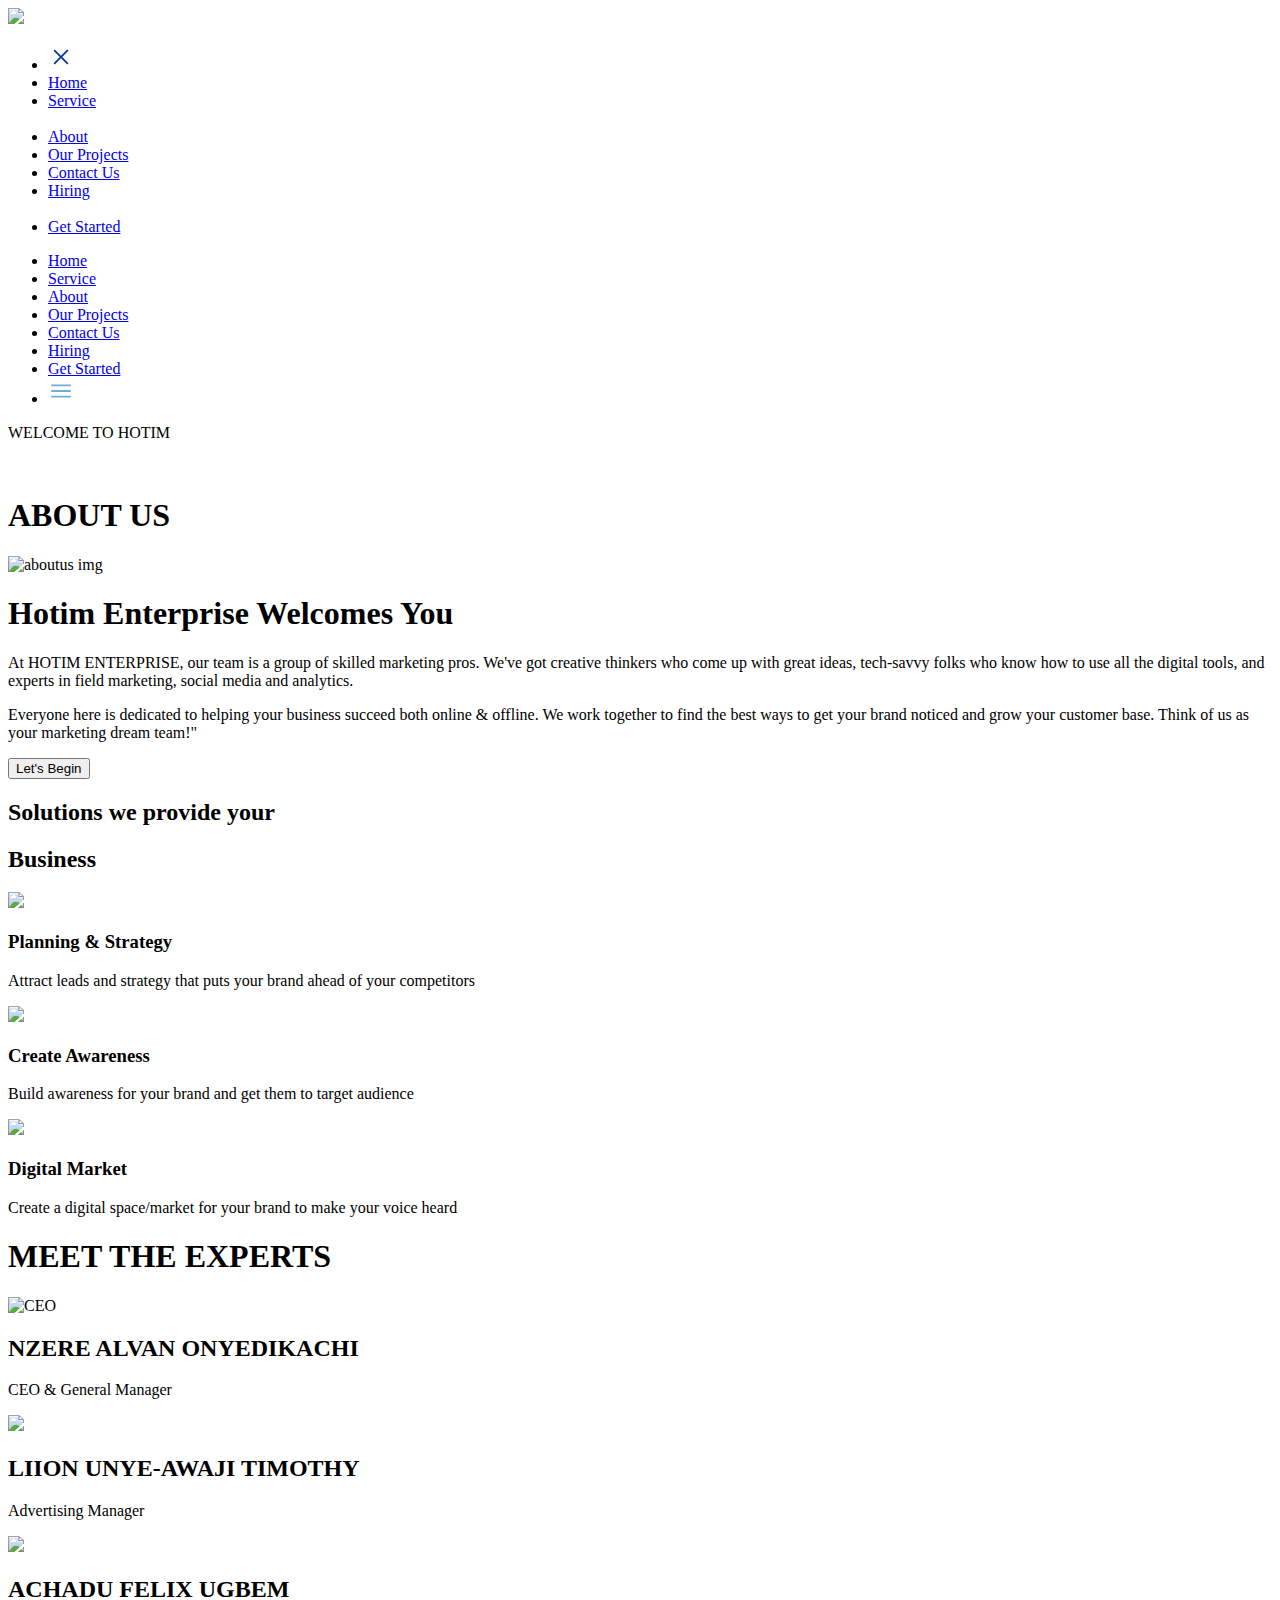
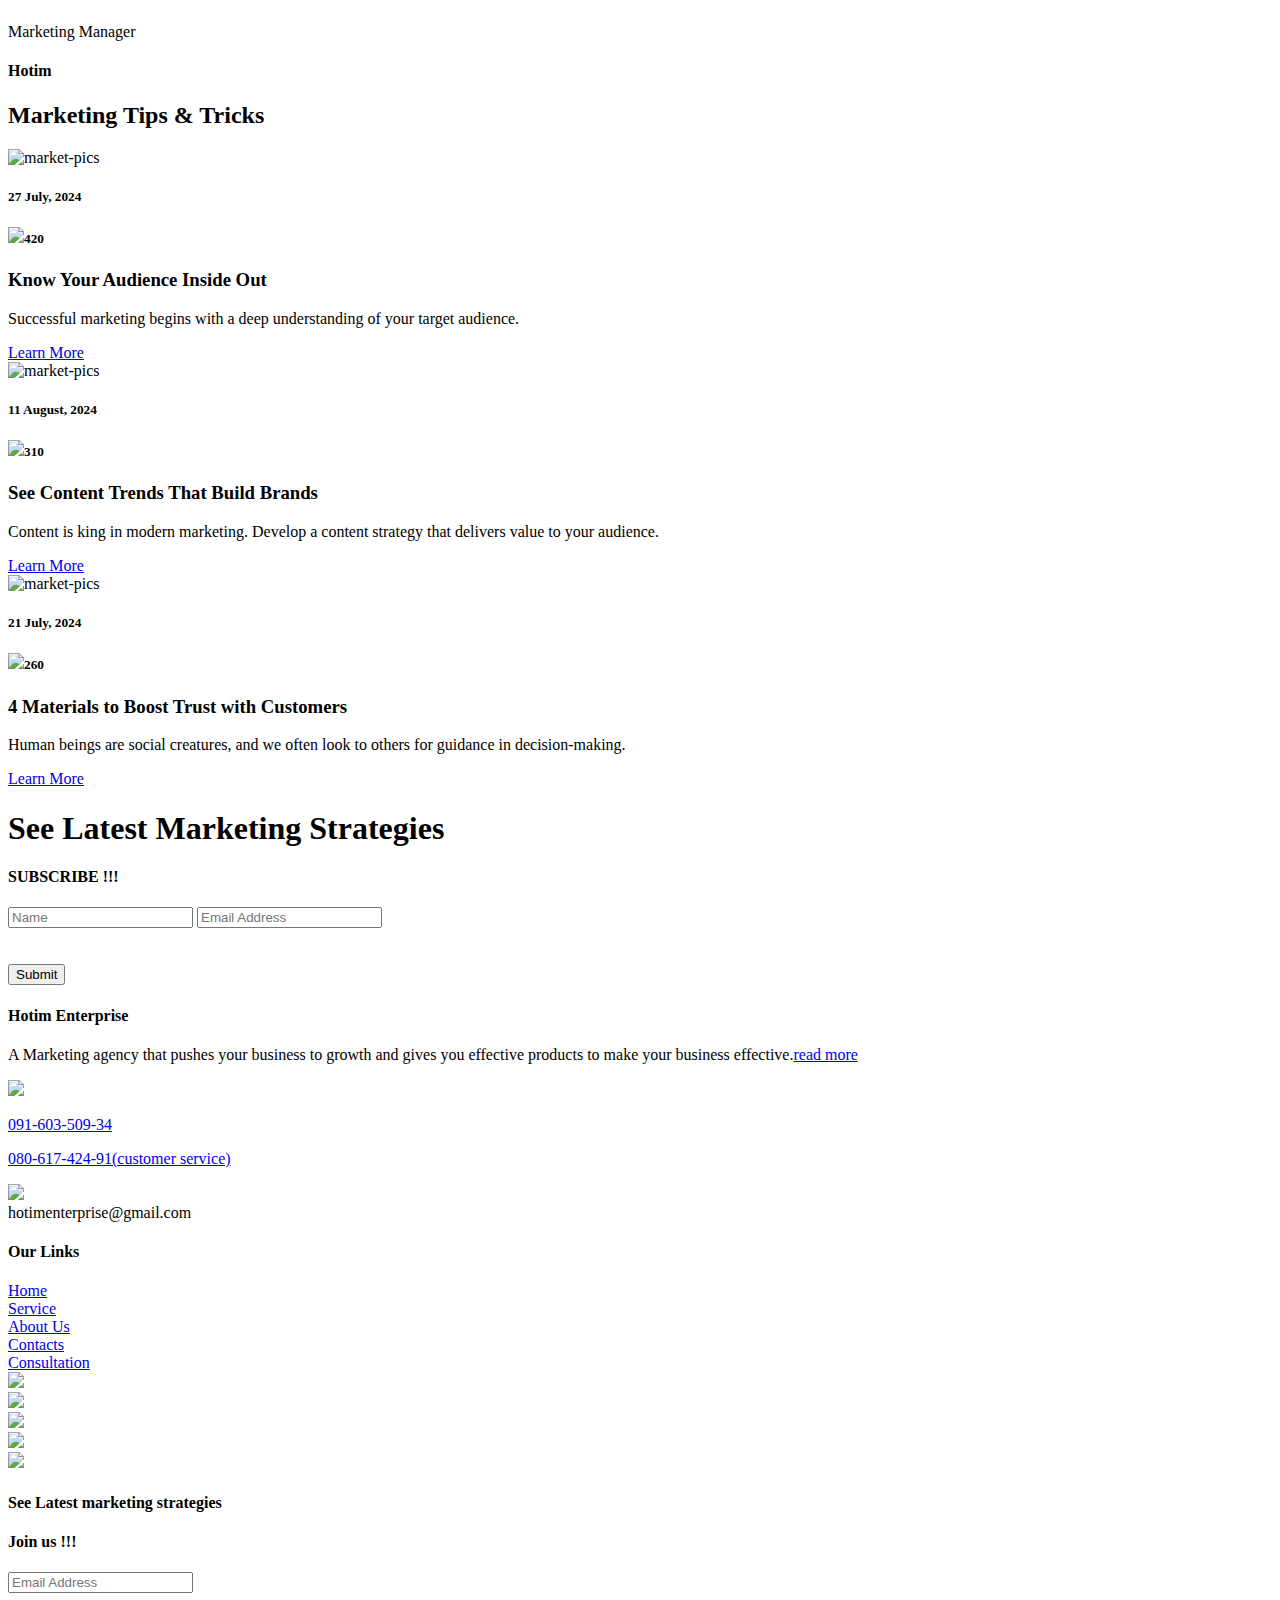
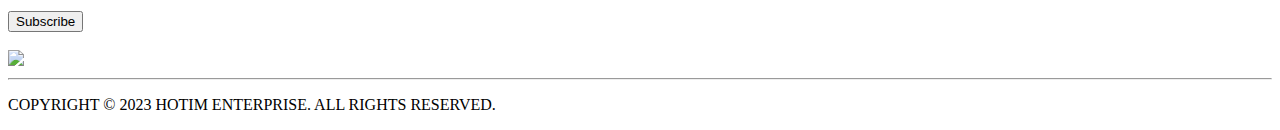
==== html/about.html @ 396adfe5 "first" ====
<!DOCTYPE html>
<html lang="en">
<head>
    <meta charset="UTF-8">
    <meta name="viewport" content="width=device-width, initial-scale=1.0">
    <link rel="icon" type="image/png" href="./resources/main favicon.PNG">
    <title>About Us - Hotim Enterprise</title>
    <link rel="stylesheet" href="./stylesheet/about.css">
    <link rel="preconnect" href="https://fonts.gstatic.com" crossorigin>
    <link href="https://fonts.googleapis.com/css2?family=Open+Sans:ital,wght@0,300..800;1,300..800&family=Poppins:wght@800&family=Roboto+Mono:ital,wght@0,100..700;1,100..700&display=swap" rel="stylesheet">

    <script src="./javascript/about.js"></script>
    
</head>
<body>
    <div class="top-container">
        <div class="color-trail">
            <div class="navbar">
                <div class="logo-bar">
                    <img class="logo-pics" src="./resources/Hotim logo2.png">
                </div>
                <nav class="nav">
                    <ul class="sidebar">
                        <li onClick="hideSidebar()"><a href="#"><svg xmlns="http://www.w3.org/2000/svg" height="26px" viewBox="0 -960 960 960" width="26px" fill="#0C359E"><path d="m251.33-204.67-46.66-46.66L433.33-480 204.67-708.67l46.66-46.66L480-526.67l228.67-228.66 46.66 46.66L526.67-480l228.66 228.67-46.66 46.66L480-433.33 251.33-204.67Z"/></svg></a></li>
                        <li><a  href="/index.html">Home</a></li>
                        <li><a  href="./html/service.html">Service</a></li>
                        <br>
                        <li><a class="java" href="./html/about.html">About</a></li>
                        <li><a  href="./html/projects.html">Our Projects</a></li>
                        <li><a  href="./html/contact.html">Contact Us</a></li>
                        <li><a  href="./html/hiring.html">Hiring</a></li>
                        <br>
                        <li><a class="main-button" href="./html/consultation.html">Get Started</a></li>
                    </ul>
                    <ul>
                        <li><a class="hideOnMobile"  href="/index.html">Home</a></li>
                        <li><a class="hideOnMobile" href="./html/service.html">Service</a></li>
                        <li><a class="hideOnMobile" href="./html/about.html">About</a></li>
                        <li><a class="hideOnMobile" href="./html/projects.html">Our Projects</a></li>
                        <li><a class="hideOnMobile" href="./html/contact.html">Contact Us</a></li>
                        <li><a class="hideOnMobile" href="./html/hiring.html">Hiring</a></li>
                        <li><a class="hideOnMobile, main-button" href="./html/consultation.html">Get Started</a></li>
                        <li class="menu-button" onClick=showSidebar()><a href="#"><svg xmlns="http://www.w3.org/2000/svg" height="26px" viewBox="0 -960 960 960" width="26px" fill="#6EACDA"><path d="M120-240v-66.67h720V-240H120Zm0-206.67v-66.66h720v66.66H120Zm0-206.66V-720h720v66.67H120Z"/></svg></a></li>
                    </ul>
                </nav>
            </div>
            <div class="top-content">
                <p>WELCOME TO HOTIM</p>
                <div class="horizontal-line"></div>
                <br>
                <div>
                    <h1>ABOUT US</h1>
                </div>
            </div>
        </div>
    </div> 
    <div class="second-container">
        <div class="sect-img">
            <img class="about-img" src="./resources/about us img.jpg" alt="aboutus img">
        </div>
        <div class="second-content">
            <h1>Hotim Enterprise Welcomes You</h1>
            <p>At HOTIM ENTERPRISE, our team is a group of skilled  marketing pros. We've got creative thinkers who come up with great ideas, tech-savvy folks who know how to use all the digital tools, and experts in field marketing, social media and analytics.</p>
            <p>Everyone here is dedicated to helping your business succeed both online & offline. We work together to find the best ways to get your brand noticed and grow your customer base. Think of us as your  marketing dream team!"</p>
            <a href="./html/consultation.html"><button class="consultaion-1-2">Let's Begin</button></a>
        </div>
    </div>
    <div class="third-container">
        <div class="second-color-trial">
            <div class="thrid-content">
                <div class="thrid-content-1">
                    <div class="horizontal-line-1"></div>
                    <h2>Solutions we provide your </h2>
                    <h2>Business</h2>
                    <div class="horizontal-line-1"></div>
                </div>
                <div class="thrid-content-2">
                    <div class="thrid-content-2-1"  id="animatedBox1">
                        <img class="thrid-img" src="./resources/plan & strategy.jpg">
                        <h3>Planning & Strategy</h3>
                        <P>Attract leads and strategy that puts your brand ahead of your competitors</P>
                    </div>
                    <div class="thrid-content-2-1"  id="animatedBox2">
                        <img class="thrid-img" src="./resources/creating awareness.jpg">
                        <h3>Create Awareness</h3>
                        <p>Build awareness for your brand and get them to target audience</p>
                    </div>
                    <div class="thrid-content-2-1"  id="animatedBox3">
                        <img class="thrid-img" src="./resources/Benefits of hiring web design agency in Sydney.jpg">
                        <h3>Digital Market</h3>
                        <p>Create a digital space/market for your brand to make your voice heard</p>
                    </div>
                </div>
            </div>
        </div>
    </div>
    <div class="staff-container">
        <div>
            <h1>MEET THE EXPERTS</h1>
        </div>
        <div class="staff-container-1" id="boxAni1">
            <div class="staff-content">
                <img class="staffs" src="./resources/staffs/Alvan CEO.JPG" alt="CEO">
                <h2>NZERE ALVAN ONYEDIKACHI</h2>
                <p>CEO & General Manager</p>
            </div>
            <div class="staff-content" id="boxAni2">
                <img class="staffs" src="./resources/staffs/Ben advert manager.jpeg">
                <h2>LIION UNYE-AWAJI TIMOTHY</h2>
                <p>Advertising Manager</p>
            </div>
            <div class="staff-content" id="boxAni3">
                <img class="staffs" src="./resources/staffs/Felix Marketing manager.JPEG">
                <h2>ACHADU FELIX UGBEM</h2>
                <p>Marketing Manager</p>
            </div>
        </div>
    </div>
            <!-- Marketing tips container-->
            <div class="fifth-container">
                <div class="fifth-contents">
                    <h4 class="blue">Hotim</h4>
                    <h2>Marketing Tips & Tricks</h2>
                    <div class="horizontal-line5"></div>
                </div>
                <div class="fifth-content-1">
                    <div class="fifth-content2">
                        <img class="marketng-pics1" src="./resources/marketing pics/market pics 3.jpg" alt="market-pics">
                        <div class="market-docs">
                            <h5>27 July, 2024</h5>
                            <div>
                                <h5><img class="vector-eye" src="./resources/vector eye.png">420</h5>
                            </div>
                        </div>
                        <div class="fifth-text">
                            <h3>
                                Know Your Audience Inside Out
                            </h3>
                            <p>Successful marketing begins with a deep understanding of your target audience.</p>
                            <a href="./html/content.html">Learn More</a>
                            <!-- add link to image -->
                        </div>
                    </div>
                    <div class="fifth-content2">
                        <img class="marketng-pics" src="./resources/marketing pics/market pics 2.jpg" alt="market-pics">
                        <div class="market-docs">
                            <h5>11 August, 2024</h5>
                            <div>
                                <h5><img class="vector-eye" src="./resources/vector eye.png">310</h5>
                            </div>
                        </div>
                        <div class="fifth-text">
                            <h3>
                                 See Content Trends That Build Brands
                            </h3>
                            <p>Content is king in modern marketing. Develop a content strategy that delivers value to your audience.</p>
                            <a href="./html/marketingtip.html">Learn More</a>
                            <!-- add link to image -->
                        </div>
                    </div>
                    <div class="fifth-content2">
                        <img class="marketng-pics" src="./resources/marketing pics/market pics1.jpg" alt="market-pics">
                        <div class="market-docs">
                            <h5>21 July, 2024</h5>
                            <div>
                                <h5><img class="vector-eye" src="./resources/vector eye.png">260</h5>
                            </div>
                        </div>
                        <div class="fifth-text">
                            <h3>4 Materials to  Boost Trust with Customers</h3>
                            <p>Human beings are social creatures, and we often look to others for guidance in decision-making. </p>
                            <a href="./html/marketingtricks.html">Learn More</a>
                            <!-- add link to image -->
                        </div>
                    </div>
                </div>
              </div>
              <div class="subscribe">
                <form>
                    <h1 class="h1-s">See Latest Marketing Strategies</h1>
                    <h4> SUBSCRIBE !!!</h4>
                    <div class="input-container input">
                        <form action="subscribed.php" method="post">
                            <input  type="text" id="name_user" name="name_user" placeholder="Name" required>
                            <input  type="text" id="email" name="email" placeholder="Email Address" required>
                        </form>
                    </div>
                   <br><br>
                    <input class="submit-btn" type="submit" value="Submit">
                </form>
              </div>
                          <!-- FOOTER -->
                          <div class="footer">
                            <div class="footer-1">
                                <div class="1">
                                    <div class="footer-section-1">
                                        <div class="logo-name">
                                            <h4>Hotim Enterprise</h4>
                                        </div>
                                    </div>
                                    <div class="footer-section-1-2">
                                        <p>
                                            A Marketing agency that pushes your business to growth and gives you effective products to make your business effective.<a href="./html/about.html">read more</a>
                                        </p>
                                    </div>
                                    <div class="footer-section-1-2-1">
                                        <div>
                                            <img class="footer-img-1" src="./resources/call.png">
                                        </div>
                                        <div class="number">
                                            <p><a href="tel:+2349160350934">091-603-509-34</a></p>
                                            <p><a href="tel:+2348061742491">080-617-424-91(customer service)</a></p>
                                        </div>
                                    </div>
                                    <div class="footer-section-1-2-1">
                                        <div>
                                            <img class="footer-img" src="./resources/mail.png">
                                        </div>
                                        <div>
                                            <a>hotimenterprise@gmail.com</a>
                                        </div>
                                    </div>
                                </div>
                                <div class="footer-section-2">
                                    <div>
                                        <h4>Our Links</h4>
                                    </div>
                                    <div class="flex-items">
                                        <a href="/index.html">Home</a>
                                    </div>
                                    <div class="flex-items">
                                        <a href="./html/service.html">Service</a>
                                    </div>
                                    <div class="flex-items">
                                        <a href="./html/about.html">About Us</a>
                                    </div>
                                    <div class="flex-items">
                                        <a href="./html/contact.html">Contacts</a>
                                    </div>
                                    <div class="flex-items">
                                        <a href="./html/consultation.html">Consultation</a>
                                    </div>
                                </div>
                                <div class="visit">
                                    <div class="flex-image">
                                        <a href="https://www.facebook.com/share/kqNHHCkPYqbkyhMx/?mibextid=LQQJ4d"><img class="facebook" src="./resources/social media/facebook.png"></a>
                                    </div>
                                    <div class="flex-image">
                                        <a href="https://www.instagram.com/hotimenterprise?igsh=aGk0dDZidGt0NGF3&utm_source=qr"><img class="facebook"  src="./resources/social media/instagram.png"></a>
                                    </div>
                                    <div class="flex-image">
                                        <a href="https://www.tiktok.com/@hotimenterprise?_r=1&_d=e951f7ggdi913l&sec_uid=MS4wLjABAAAA4OiKrLRwbGzqEUMMsUjnvNgywLPWpqri1-1Sis4jhdjRVxZEygw0OdzhuO6QFYQu&share_author_id=7351327637140964357&sharer_language=en&source=h5_m&u_code=eda9f68c9ild9k&ug_btm=b8727,b0&sec_user_id=MS4wLjABAAAA4OiKrLRwbGzqEUMMsUjnvNgywLPWpqri1-1Sis4jhdjRVxZEygw0OdzhuO6QFYQu&utm_source=whatsapp&social_share_type=5&utm_campaign=client_share&utm_medium=ios&tt_from=whatsapp&user_id=7351327637140964357&share_link_id=7F711FF2-873B-4686-B3D3-D52B8C077673&share_app_id=1233"><img class="facebook"  src="./resources/social media/tik tok.png"></a>
                                    </div>
                                    <div class="flex-image">
                                        <a><img class="twitter" src="./resources/social media/twitter.png"></a>
                                    </div>
                                    <div class="flex-image">
                                        <a href="https://www.linkedin.com/company/hotim-enterprise/"><img class="linkedln" src="./resources/social media/linkedln.png"></a>
                                    </div>
                                </div>
                                <div class="form">
                                    <form action="subscribed.php" method="post">
                                        <h4>See Latest marketing strategies</h4>
                                        <h4> Join us !!!</h4>
                                        <input class="email-address" type="text" id="userInput" name="userInput" placeholder="Email Address"><br><br>
                                        <input class="submit-btn" type="submit" value="Subscribe">
                                    </form>
                                    <br>
                                    <div class="logos">
                                        <img class="logo-pics1" src="./resources/Hotim logo2.PNG">
                                    </div>
                                </div>
                            </div>
                            <div class="copyright">
                                <hr>
                                <p>COPYRIGHT © 2023 HOTIM ENTERPRISE. ALL RIGHTS RESERVED.</p>
                            </div>
                         </div>
</body>
</html>
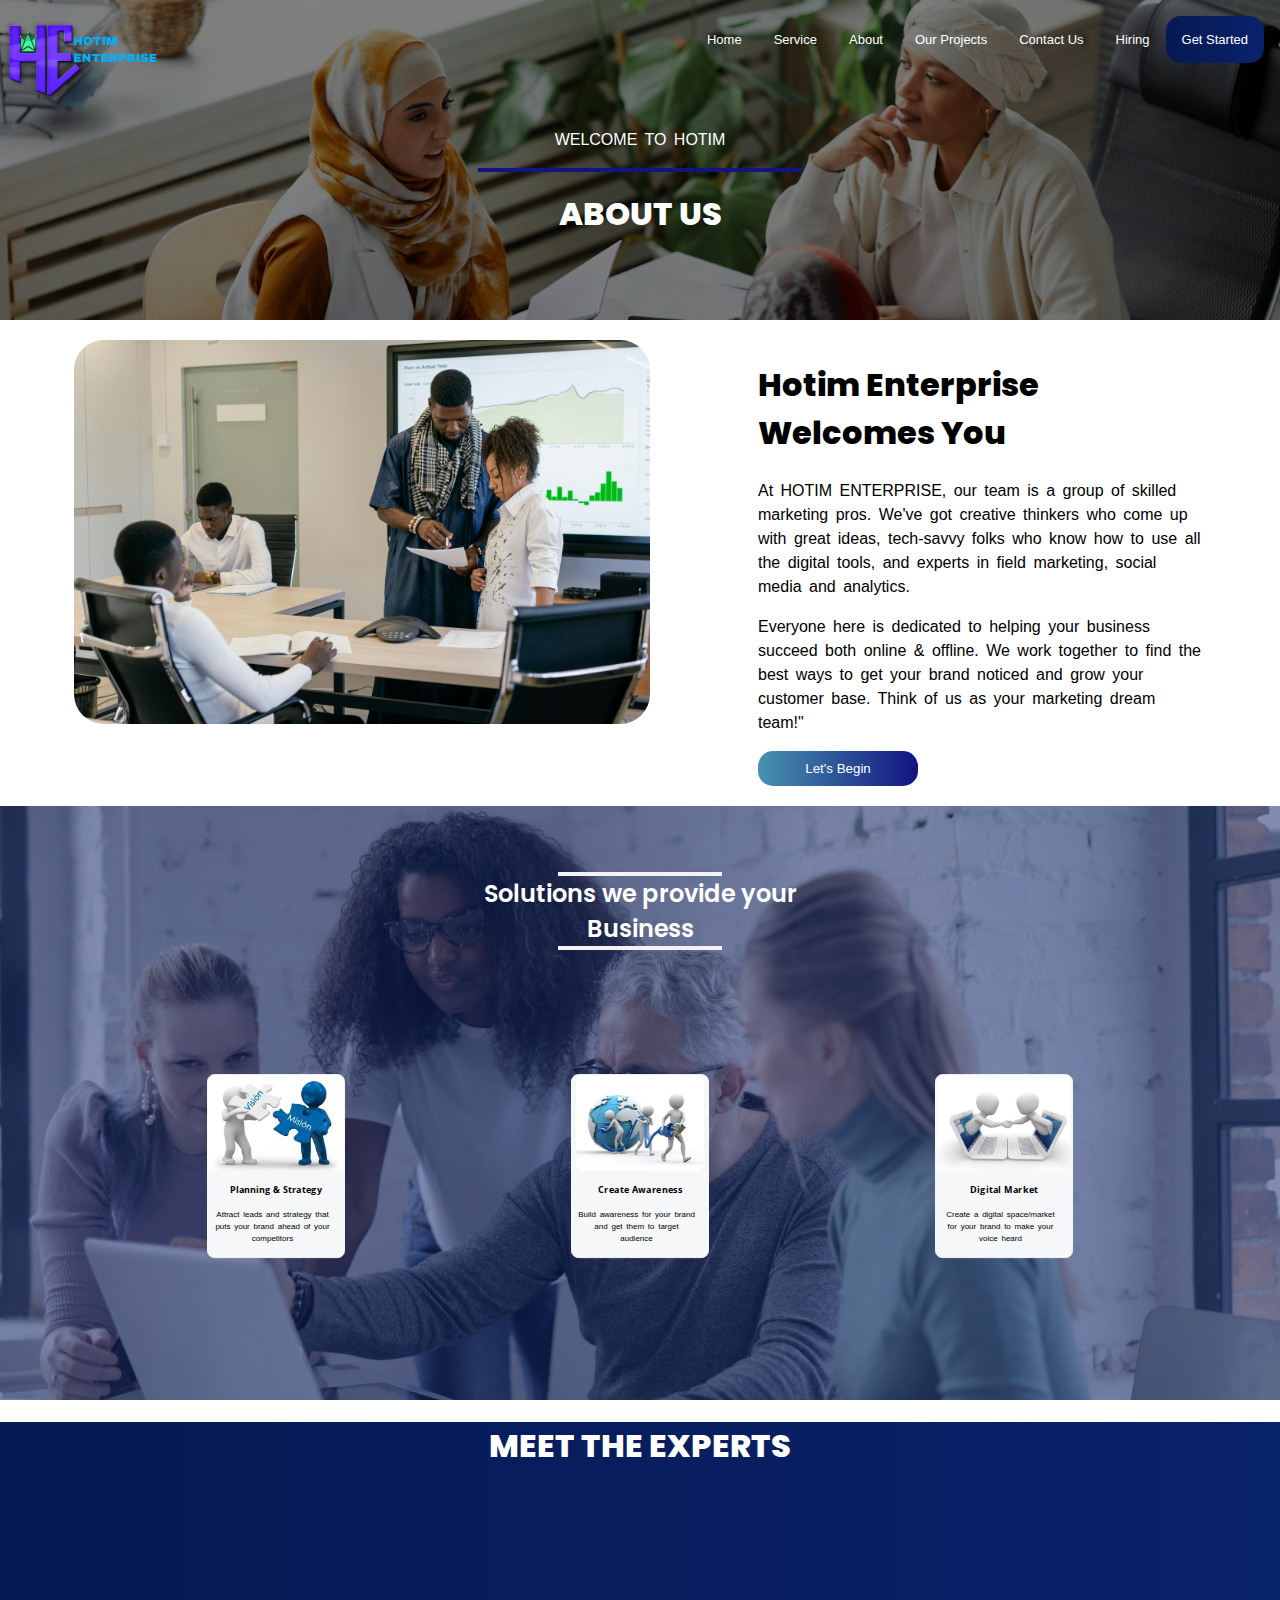
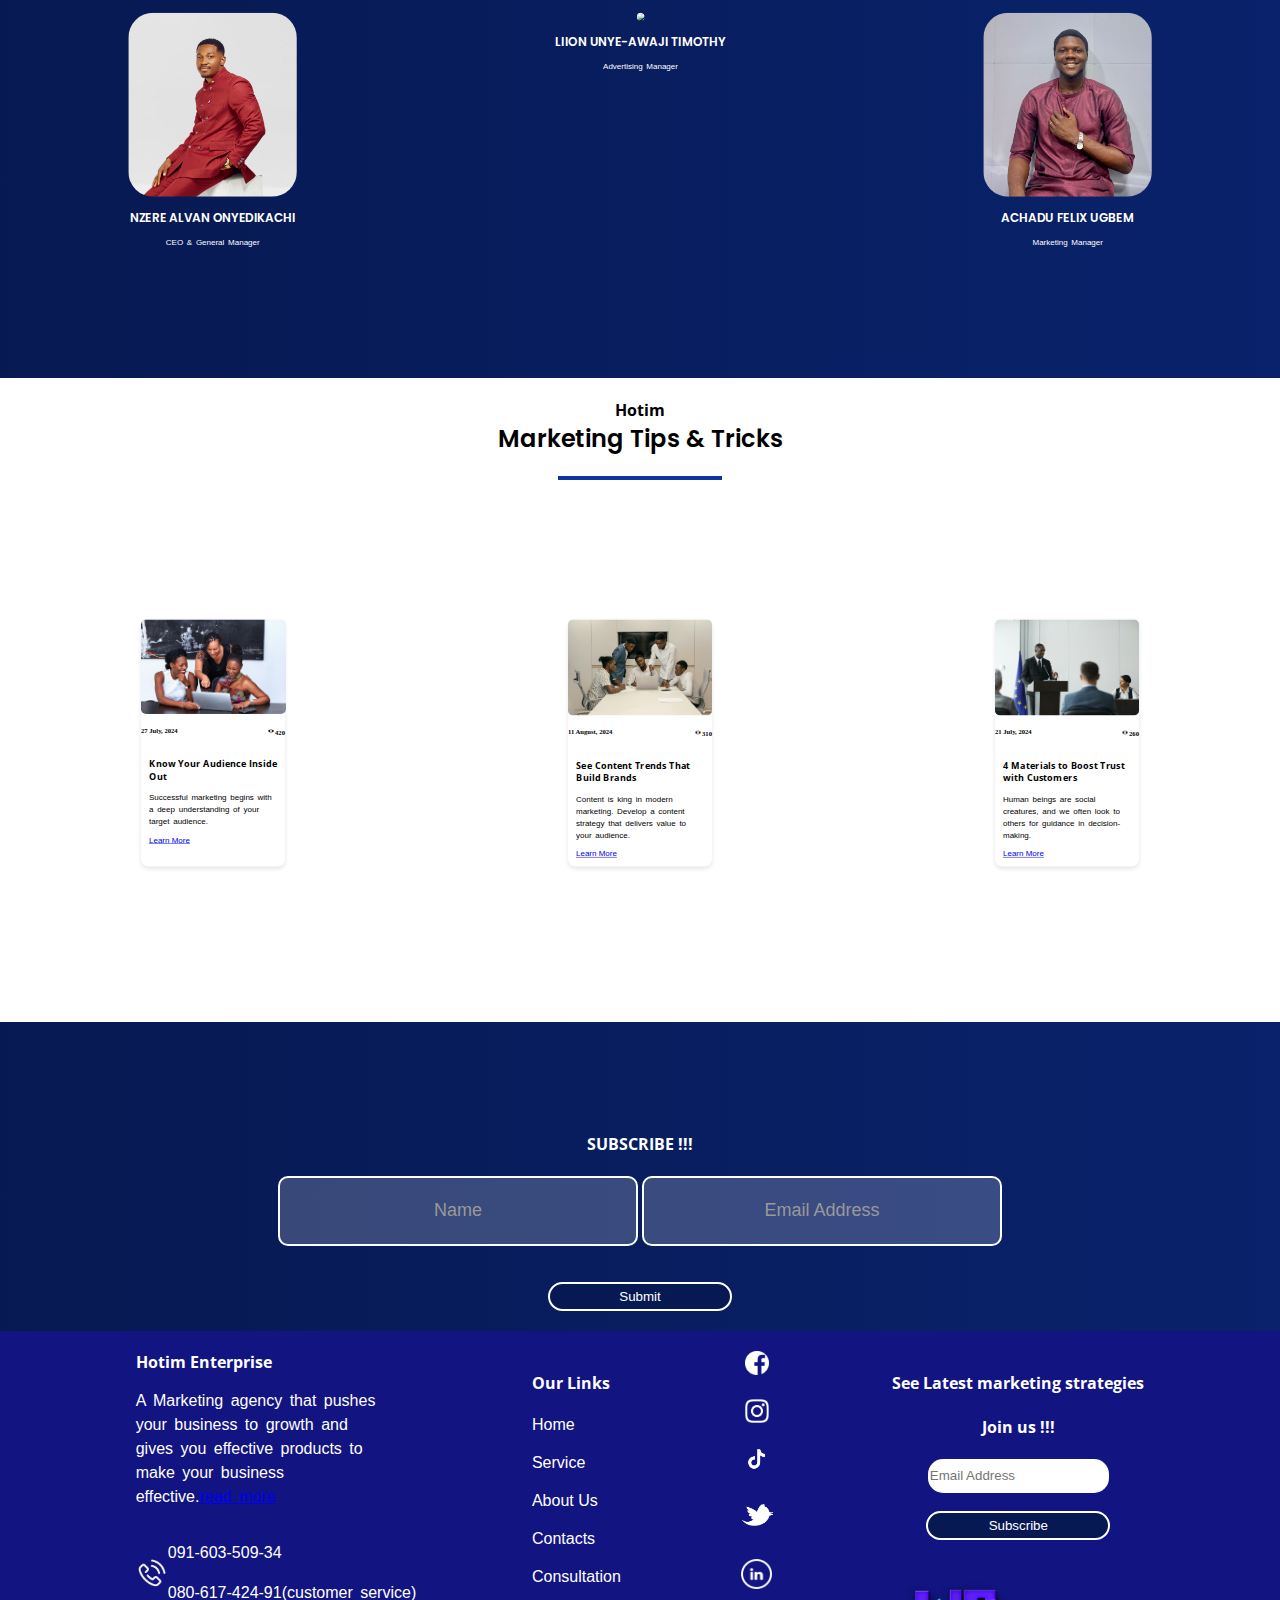
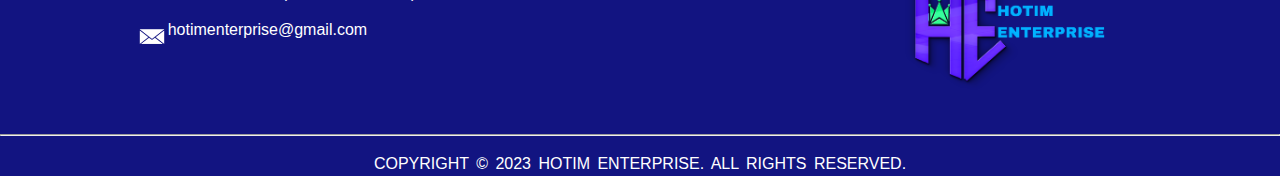
==== commit 9073b14f: "update path for html files" ====
--- a/html/about.html
+++ b/html/about.html
@@ -5,11 +5,11 @@
     <meta name="viewport" content="width=device-width, initial-scale=1.0">
     <link rel="icon" type="image/png" href="./resources/main favicon.PNG">
     <title>About Us - Hotim Enterprise</title>
-    <link rel="stylesheet" href="./stylesheet/about.css">
+    <link rel="stylesheet" href="../stylesheet/about.css">
     <link rel="preconnect" href="https://fonts.gstatic.com" crossorigin>
     <link href="https://fonts.googleapis.com/css2?family=Open+Sans:ital,wght@0,300..800;1,300..800&family=Poppins:wght@800&family=Roboto+Mono:ital,wght@0,100..700;1,100..700&display=swap" rel="stylesheet">
 
-    <script src="./javascript/about.js"></script>
+    <script src="../javascript/about.js"></script>
     
 </head>
 <body>
@@ -17,29 +17,29 @@
         <div class="color-trail">
             <div class="navbar">
                 <div class="logo-bar">
-                    <img class="logo-pics" src="./resources/Hotim logo2.png">
+                    <img class="logo-pics" src="../resources/hotim_logo_2.png">
                 </div>
                 <nav class="nav">
                     <ul class="sidebar">
                         <li onClick="hideSidebar()"><a href="#"><svg xmlns="http://www.w3.org/2000/svg" height="26px" viewBox="0 -960 960 960" width="26px" fill="#0C359E"><path d="m251.33-204.67-46.66-46.66L433.33-480 204.67-708.67l46.66-46.66L480-526.67l228.67-228.66 46.66 46.66L526.67-480l228.66 228.67-46.66 46.66L480-433.33 251.33-204.67Z"/></svg></a></li>
-                        <li><a  href="/index.html">Home</a></li>
-                        <li><a  href="./html/service.html">Service</a></li>
+                        <li><a  href="../index.html">Home</a></li>
+                        <li><a  href="../html/service.html">Service</a></li>
                         <br>
-                        <li><a class="java" href="./html/about.html">About</a></li>
-                        <li><a  href="./html/projects.html">Our Projects</a></li>
-                        <li><a  href="./html/contact.html">Contact Us</a></li>
-                        <li><a  href="./html/hiring.html">Hiring</a></li>
+                        <li><a class="java" href="../html/about.html">About</a></li>
+                        <li><a  href="../html/projects.html">Our Projects</a></li>
+                        <li><a  href="../html/contact.html">Contact Us</a></li>
+                        <li><a  href="../html/hiring.html">Hiring</a></li>
                         <br>
-                        <li><a class="main-button" href="./html/consultation.html">Get Started</a></li>
+                        <li><a class="main-button" href="../html/consultation.html">Get Started</a></li>
                     </ul>
                     <ul>
-                        <li><a class="hideOnMobile"  href="/index.html">Home</a></li>
-                        <li><a class="hideOnMobile" href="./html/service.html">Service</a></li>
-                        <li><a class="hideOnMobile" href="./html/about.html">About</a></li>
-                        <li><a class="hideOnMobile" href="./html/projects.html">Our Projects</a></li>
-                        <li><a class="hideOnMobile" href="./html/contact.html">Contact Us</a></li>
-                        <li><a class="hideOnMobile" href="./html/hiring.html">Hiring</a></li>
-                        <li><a class="hideOnMobile, main-button" href="./html/consultation.html">Get Started</a></li>
+                        <li><a class="hideOnMobile"  href="../index.html">Home</a></li>
+                        <li><a class="hideOnMobile" href="../html/service.html">Service</a></li>
+                        <li><a class="hideOnMobile" href="../html/about.html">About</a></li>
+                        <li><a class="hideOnMobile" href="../html/projects.html">Our Projects</a></li>
+                        <li><a class="hideOnMobile" href="../html/contact.html">Contact Us</a></li>
+                        <li><a class="hideOnMobile" href="../html/hiring.html">Hiring</a></li>
+                        <li><a class="hideOnMobile, main-button" href="../html/consultation.html">Get Started</a></li>
                         <li class="menu-button" onClick=showSidebar()><a href="#"><svg xmlns="http://www.w3.org/2000/svg" height="26px" viewBox="0 -960 960 960" width="26px" fill="#6EACDA"><path d="M120-240v-66.67h720V-240H120Zm0-206.67v-66.66h720v66.66H120Zm0-206.66V-720h720v66.67H120Z"/></svg></a></li>
                     </ul>
                 </nav>
@@ -56,13 +56,13 @@
     </div> 
     <div class="second-container">
         <div class="sect-img">
-            <img class="about-img" src="./resources/about us img.jpg" alt="aboutus img">
+            <img class="about-img" src="../resources/about us img.jpg" alt="aboutus img">
         </div>
         <div class="second-content">
             <h1>Hotim Enterprise Welcomes You</h1>
             <p>At HOTIM ENTERPRISE, our team is a group of skilled  marketing pros. We've got creative thinkers who come up with great ideas, tech-savvy folks who know how to use all the digital tools, and experts in field marketing, social media and analytics.</p>
             <p>Everyone here is dedicated to helping your business succeed both online & offline. We work together to find the best ways to get your brand noticed and grow your customer base. Think of us as your  marketing dream team!"</p>
-            <a href="./html/consultation.html"><button class="consultaion-1-2">Let's Begin</button></a>
+            <a href="../html/consultation.html"><button class="consultaion-1-2">Let's Begin</button></a>
         </div>
     </div>
     <div class="third-container">
@@ -76,17 +76,17 @@
                 </div>
                 <div class="thrid-content-2">
                     <div class="thrid-content-2-1"  id="animatedBox1">
-                        <img class="thrid-img" src="./resources/plan & strategy.jpg">
+                        <img class="thrid-img" src="../resources/plan & strategy.jpg">
                         <h3>Planning & Strategy</h3>
                         <P>Attract leads and strategy that puts your brand ahead of your competitors</P>
                     </div>
                     <div class="thrid-content-2-1"  id="animatedBox2">
-                        <img class="thrid-img" src="./resources/creating awareness.jpg">
+                        <img class="thrid-img" src="../resources/creating awareness.jpg">
                         <h3>Create Awareness</h3>
                         <p>Build awareness for your brand and get them to target audience</p>
                     </div>
                     <div class="thrid-content-2-1"  id="animatedBox3">
-                        <img class="thrid-img" src="./resources/Benefits of hiring web design agency in Sydney.jpg">
+                        <img class="thrid-img" src="../resources/Benefits of hiring web design agency in Sydney.jpg">
                         <h3>Digital Market</h3>
                         <p>Create a digital space/market for your brand to make your voice heard</p>
                     </div>
@@ -100,17 +100,17 @@
         </div>
         <div class="staff-container-1" id="boxAni1">
             <div class="staff-content">
-                <img class="staffs" src="./resources/staffs/Alvan CEO.JPG" alt="CEO">
+                <img class="staffs" src="../resources/staffs/Alvan CEO.JPG" alt="CEO">
                 <h2>NZERE ALVAN ONYEDIKACHI</h2>
                 <p>CEO & General Manager</p>
             </div>
             <div class="staff-content" id="boxAni2">
-                <img class="staffs" src="./resources/staffs/Ben advert manager.jpeg">
+                <img class="staffs" src="../resources/staffs/Ben advert manager.jpeg">
                 <h2>LIION UNYE-AWAJI TIMOTHY</h2>
                 <p>Advertising Manager</p>
             </div>
             <div class="staff-content" id="boxAni3">
-                <img class="staffs" src="./resources/staffs/Felix Marketing manager.JPEG">
+                <img class="staffs" src="../resources/staffs/Felix Marketing manager.JPEG">
                 <h2>ACHADU FELIX UGBEM</h2>
                 <p>Marketing Manager</p>
             </div>
@@ -125,11 +125,11 @@
                 </div>
                 <div class="fifth-content-1">
                     <div class="fifth-content2">
-                        <img class="marketng-pics1" src="./resources/marketing pics/market pics 3.jpg" alt="market-pics">
+                        <img class="marketng-pics1" src="../resources/marketing pics/market pics 3.jpg" alt="market-pics">
                         <div class="market-docs">
                             <h5>27 July, 2024</h5>
                             <div>
-                                <h5><img class="vector-eye" src="./resources/vector eye.png">420</h5>
+                                <h5><img class="vector-eye" src="../resources/vector eye.png">420</h5>
                             </div>
                         </div>
                         <div class="fifth-text">
@@ -137,16 +137,16 @@
                                 Know Your Audience Inside Out
                             </h3>
                             <p>Successful marketing begins with a deep understanding of your target audience.</p>
-                            <a href="./html/content.html">Learn More</a>
+                            <a href="../html/content.html">Learn More</a>
                             <!-- add link to image -->
                         </div>
                     </div>
                     <div class="fifth-content2">
-                        <img class="marketng-pics" src="./resources/marketing pics/market pics 2.jpg" alt="market-pics">
+                        <img class="marketng-pics" src="../resources/marketing pics/market pics 2.jpg" alt="market-pics">
                         <div class="market-docs">
                             <h5>11 August, 2024</h5>
                             <div>
-                                <h5><img class="vector-eye" src="./resources/vector eye.png">310</h5>
+                                <h5><img class="vector-eye" src="../resources/vector eye.png">310</h5>
                             </div>
                         </div>
                         <div class="fifth-text">
@@ -154,22 +154,22 @@
                                  See Content Trends That Build Brands
                             </h3>
                             <p>Content is king in modern marketing. Develop a content strategy that delivers value to your audience.</p>
-                            <a href="./html/marketingtip.html">Learn More</a>
+                            <a href="../html/marketingtip.html">Learn More</a>
                             <!-- add link to image -->
                         </div>
                     </div>
                     <div class="fifth-content2">
-                        <img class="marketng-pics" src="./resources/marketing pics/market pics1.jpg" alt="market-pics">
+                        <img class="marketng-pics" src="../resources/marketing pics/market pics1.jpg" alt="market-pics">
                         <div class="market-docs">
                             <h5>21 July, 2024</h5>
                             <div>
-                                <h5><img class="vector-eye" src="./resources/vector eye.png">260</h5>
+                                <h5><img class="vector-eye" src="../resources/vector eye.png">260</h5>
                             </div>
                         </div>
                         <div class="fifth-text">
                             <h3>4 Materials to  Boost Trust with Customers</h3>
                             <p>Human beings are social creatures, and we often look to others for guidance in decision-making. </p>
-                            <a href="./html/marketingtricks.html">Learn More</a>
+                            <a href="../html/marketingtricks.html">Learn More</a>
                             <!-- add link to image -->
                         </div>
                     </div>
@@ -200,12 +200,12 @@
                                     </div>
                                     <div class="footer-section-1-2">
                                         <p>
-                                            A Marketing agency that pushes your business to growth and gives you effective products to make your business effective.<a href="./html/about.html">read more</a>
+                                            A Marketing agency that pushes your business to growth and gives you effective products to make your business effective.<a href="../html/about.html">read more</a>
                                         </p>
                                     </div>
                                     <div class="footer-section-1-2-1">
                                         <div>
-                                            <img class="footer-img-1" src="./resources/call.png">
+                                            <img class="footer-img-1" src="../resources/call.png">
                                         </div>
                                         <div class="number">
                                             <p><a href="tel:+2349160350934">091-603-509-34</a></p>
@@ -214,7 +214,7 @@
                                     </div>
                                     <div class="footer-section-1-2-1">
                                         <div>
-                                            <img class="footer-img" src="./resources/mail.png">
+                                            <img class="footer-img" src="../resources/mail.png">
                                         </div>
                                         <div>
                                             <a>hotimenterprise@gmail.com</a>
@@ -226,36 +226,36 @@
                                         <h4>Our Links</h4>
                                     </div>
                                     <div class="flex-items">
-                                        <a href="/index.html">Home</a>
-                                    </div>
-                                    <div class="flex-items">
-                                        <a href="./html/service.html">Service</a>
-                                    </div>
-                                    <div class="flex-items">
-                                        <a href="./html/about.html">About Us</a>
-                                    </div>
-                                    <div class="flex-items">
-                                        <a href="./html/contact.html">Contacts</a>
-                                    </div>
-                                    <div class="flex-items">
-                                        <a href="./html/consultation.html">Consultation</a>
+                                        <a href="../index.html">Home</a>
+                                    </div>
+                                    <div class="flex-items">
+                                        <a href="../html/service.html">Service</a>
+                                    </div>
+                                    <div class="flex-items">
+                                        <a href="../html/about.html">About Us</a>
+                                    </div>
+                                    <div class="flex-items">
+                                        <a href="../html/contact.html">Contacts</a>
+                                    </div>
+                                    <div class="flex-items">
+                                        <a href="../html/consultation.html">Consultation</a>
                                     </div>
                                 </div>
                                 <div class="visit">
                                     <div class="flex-image">
-                                        <a href="https://www.facebook.com/share/kqNHHCkPYqbkyhMx/?mibextid=LQQJ4d"><img class="facebook" src="./resources/social media/facebook.png"></a>
-                                    </div>
-                                    <div class="flex-image">
-                                        <a href="https://www.instagram.com/hotimenterprise?igsh=aGk0dDZidGt0NGF3&utm_source=qr"><img class="facebook"  src="./resources/social media/instagram.png"></a>
-                                    </div>
-                                    <div class="flex-image">
-                                        <a href="https://www.tiktok.com/@hotimenterprise?_r=1&_d=e951f7ggdi913l&sec_uid=MS4wLjABAAAA4OiKrLRwbGzqEUMMsUjnvNgywLPWpqri1-1Sis4jhdjRVxZEygw0OdzhuO6QFYQu&share_author_id=7351327637140964357&sharer_language=en&source=h5_m&u_code=eda9f68c9ild9k&ug_btm=b8727,b0&sec_user_id=MS4wLjABAAAA4OiKrLRwbGzqEUMMsUjnvNgywLPWpqri1-1Sis4jhdjRVxZEygw0OdzhuO6QFYQu&utm_source=whatsapp&social_share_type=5&utm_campaign=client_share&utm_medium=ios&tt_from=whatsapp&user_id=7351327637140964357&share_link_id=7F711FF2-873B-4686-B3D3-D52B8C077673&share_app_id=1233"><img class="facebook"  src="./resources/social media/tik tok.png"></a>
-                                    </div>
-                                    <div class="flex-image">
-                                        <a><img class="twitter" src="./resources/social media/twitter.png"></a>
-                                    </div>
-                                    <div class="flex-image">
-                                        <a href="https://www.linkedin.com/company/hotim-enterprise/"><img class="linkedln" src="./resources/social media/linkedln.png"></a>
+                                        <a href="https://www.facebook.com/share/kqNHHCkPYqbkyhMx/?mibextid=LQQJ4d"><img class="facebook" src="../resources/social media/facebook.png"></a>
+                                    </div>
+                                    <div class="flex-image">
+                                        <a href="https://www.instagram.com/hotimenterprise?igsh=aGk0dDZidGt0NGF3&utm_source=qr"><img class="facebook"  src="../resources/social media/instagram.png"></a>
+                                    </div>
+                                    <div class="flex-image">
+                                        <a href="https://www.tiktok.com/@hotimenterprise?_r=1&_d=e951f7ggdi913l&sec_uid=MS4wLjABAAAA4OiKrLRwbGzqEUMMsUjnvNgywLPWpqri1-1Sis4jhdjRVxZEygw0OdzhuO6QFYQu&share_author_id=7351327637140964357&sharer_language=en&source=h5_m&u_code=eda9f68c9ild9k&ug_btm=b8727,b0&sec_user_id=MS4wLjABAAAA4OiKrLRwbGzqEUMMsUjnvNgywLPWpqri1-1Sis4jhdjRVxZEygw0OdzhuO6QFYQu&utm_source=whatsapp&social_share_type=5&utm_campaign=client_share&utm_medium=ios&tt_from=whatsapp&user_id=7351327637140964357&share_link_id=7F711FF2-873B-4686-B3D3-D52B8C077673&share_app_id=1233"><img class="facebook"  src="../resources/social media/tik tok.png"></a>
+                                    </div>
+                                    <div class="flex-image">
+                                        <a><img class="twitter" src="../resources/social media/twitter.png"></a>
+                                    </div>
+                                    <div class="flex-image">
+                                        <a href="https://www.linkedin.com/company/hotim-enterprise/"><img class="linkedln" src="../resources/social media/linkedln.png"></a>
                                     </div>
                                 </div>
                                 <div class="form">
@@ -267,7 +267,7 @@
                                     </form>
                                     <br>
                                     <div class="logos">
-                                        <img class="logo-pics1" src="./resources/Hotim logo2.PNG">
+                                        <img class="logo-pics1" src="../resources/hotim_logo_2.png">
                                     </div>
                                 </div>
                             </div>
--- a/stylesheet/about.css
+++ b/stylesheet/about.css
@@ -0,0 +1,658 @@
+body{
+    height: 100vh;
+    margin: 0;
+    padding: 0;
+    background-color: white;
+}
+/* .top-container */
+.top-container{
+    margin: 0;
+    padding: 0;
+    background-image: url("/resources/about1.jpg");
+    background-size: cover;
+    background-position: center;
+    background-repeat: no-repeat;
+    color: #ffff;
+    /* text-align: center; */
+}
+.color-trail{
+    background-color: rgba(0, 0, 0, 0.5);
+    height: 20rem;
+    display: flex;
+    flex-direction: column;
+    justify-content: space-between;
+}
+.navbar{
+    display: flex;
+    justify-content: space-between;
+}
+.logo-bar{
+    display: flex;
+    padding: 0;
+    margin: 0;
+}
+.logo-pics{
+    height: 7rem;
+}
+/* navbar/toogle button */
+nav ul{
+    display: flex;
+    list-style-type: none;
+    display: flex;
+    justify-content: flex-end;
+    align-items: center;
+    margin: 0;
+    padding: 0;
+    padding: 1rem;
+}
+nav a{
+    height: 100%;
+    padding: 0 30px;
+    text-decoration: none;
+    display: flex;
+    align-items: center;
+    color: white;
+    padding: 1rem;
+    font-size: small;
+    position: relative;
+    transition: color 0.3s ease;
+}
+nav ul li:hover{
+    color: #0C359E;
+    font-size:medium;
+}
+/* hover button effect for top container */
+nav a{
+    position: relative;
+    transition: color 0.3s ease;
+}
+
+nav a::before{
+    content: "";
+    position: absolute;
+    bottom: -2px;
+    left: 0;
+    width: 0;
+    height: 2px;
+    background-color: #0C359E;
+    transition: width 0.3s ease;
+}
+nav a:hover{
+    color: #0C359E;
+}
+
+nav a:hover::before{
+    width: 100%;
+}
+
+/* test run for sidebar */
+.sidebar{
+    position: fixed;
+    top: 0;
+    right: 0;
+    height: 100vh;
+    width: 250px;
+    z-index: 999;
+    background-color: rgba(255, 255, 255, 0.87);
+    backdrop-filter: (10px);
+    box-shadow: -10px 0 10px rgba(0, 0, 0, 0.1);
+    display: none;
+    flex-direction: column;
+    align-items: flex-start;
+    justify-content: flex-start;
+}
+.menu-button{
+    display: none;
+}
+
+.top-content{
+    text-align: center;
+    display: flex;
+    flex-direction: column;
+    justify-content: space-evenly;
+    padding-bottom: 7rem;
+    opacity: 0;
+    transform: translateY(100%);
+    transition: transform 1s, opacity 1s;
+}
+.top-content h1{
+    padding: 0;
+    margin: 0;
+}
+.horizontal-line{
+    border: solid 2px #121481 ;
+    width: 20rem;
+    margin: auto;
+}
+/* second-container */
+.second-container{
+    /* margin-top: 3rem; */
+    padding: 20px;
+    display: flex;
+    justify-content: space-around;
+}
+.second-content{
+    width:28rem;
+    opacity: 0;
+    transform: translateX(5%);
+    transition: transform 1s, opacity 1s;
+}
+.about-img{
+    height: 24rem;
+    border-radius: 30px;
+}
+/* for gradient background */
+@keyframes gradientBG {
+    0% {
+      background-position: 0% 50%;
+    }
+    50% {
+      background-position: 100% 50%;
+    }
+    100% {
+      background-position: 0% 50%;
+    }
+  }
+  .consultaion-1-2{
+    padding: 10px 15px;
+    border-radius: 15px;
+    border: none;
+    background: linear-gradient(to right,#4793AF,  #121481);
+    color: white;
+    width: 10rem;
+    margin: 0, auto;
+    /* text-align: center; */
+}
+.consultaion-1-2 a{
+    text-decoration: none;
+    color: white;
+}
+.consultaion-1-2:hover{
+    border: solid 2px black;
+}
+/* thrid container */
+.third-container{
+    background-image: url(/resources/third-cont-pics.jpg);
+    background-position: center;
+    background-size:cover;
+    background-repeat: no-repeat;
+    margin: 0;
+    padding: 0;
+}
+.thrid-content{
+    display: flex;
+    flex-direction: column;
+    justify-content: space-around;
+    padding: 50px;
+}
+.horizontal-line-1{
+    border: solid 2px #f2f2f7 ;
+    width: 10rem;
+    margin: 0 auto;
+}
+.thrid-content-1{
+    padding: 0;
+    text-align: center;
+    color: white;
+    margin-top: 1rem;
+}
+.thrid-content-1 h2{
+    padding: 0;
+    margin: 0;
+}
+.thrid-img{
+    height: 12rem;
+    border-radius: 15px;
+}
+.thrid-content-2{
+    display: flex;
+    justify-content: space-evenly;
+    margin-top: 2rem;
+}
+.thrid-content-2-1{
+    border: solid 2px #F5F7F8;
+    border-radius: 15px;
+    text-align: center;
+    /* color: white; */
+    background-color: #F5F7F8;
+    width: 17rem;
+    transform: scale(0.5);
+    transition: transform 0.5s, opacity 0.3s;
+    top: 50%;
+    left: 50%;
+    transform-origin: center center;
+    z-index: 1000;
+}
+.thrid-content-2-1 p{
+    width: 15rem;
+    padding: 9px;
+}
+.second-color-trial{
+    background-color: rgba(3, 25, 97, 0.5);
+}
+/* staff container */
+.staffs{
+    height: 23rem;
+    border-radius: 50px;
+}
+.staff-container{
+    background: linear-gradient(to right, #071952, #0C359E, #37B7C3);
+    background-size: 600% 100%;
+    animation: gradientBG 20s ease infinite;
+    color: white;
+    text-align: center;
+    margin: 0;
+    padding: 0;
+}
+.staff-container-1{
+    display: flex;
+    justify-content: space-around;
+}
+.staff-content{
+    transform: scale(0.5);
+    transition: transform 0.6s, opacity 0.3s;
+    top: 50%;
+    left: 50%;
+    transform-origin: center center;
+    z-index: 1000;
+}
+/* for gradient background */
+@keyframes gradientBG {
+    0% {
+      background-position: 0% 50%;
+    }
+    50% {
+      background-position: 100% 50%;
+    }
+    100% {
+      background-position: 0% 50%;
+    }
+  }
+
+  /* for marketing container */
+.fifth-content-1{
+    margin: auto;
+    display: flex;
+    justify-content: space-around;
+    margin-top: 1rem;
+    padding-bottom: 2rem;
+} 
+.vector-eye{
+    height: 1rem;
+}
+.marketng-pics{
+    height: 12rem;
+    border-radius: 10px;
+}
+.marketng-pics1{
+    height: 11.8rem;
+    border-radius: 10px;
+}
+.market-docs{
+    display: flex;
+    justify-content: space-between;
+}
+.fifth-contents{
+    margin: auto;
+    text-align: center;
+}
+.fifth-contents h2{
+    padding-top: 0;
+    margin-top: 0;
+}
+.fifth-contents h4{
+    padding-bottom: 0;
+    margin-bottom: 0;
+}
+.horizontal-line5{
+    border: solid 2px #0C359E;
+    width: 10rem;
+    margin: auto;
+}
+.fifth-content2{
+    width: 18rem;
+    box-shadow: 0 4px 8px rgba(0, 0, 0, 0.1); /* Box shadow */
+    border-radius: 15px;
+    transform: scale(0.5);
+    transition: transform 0.5s, opacity 0.3s;
+    top: 50%;
+    left: 50%;
+    transform-origin: center center;
+    z-index: 1000;
+}
+.fifth-text{
+    padding: 1rem;
+    padding-top: 0;
+}
+/* subscribe */
+.subscribe{
+    background: linear-gradient(to right, #071952, #0C359E, #37B7C3);
+    background-size: 600% 100%;
+    animation: gradientBG 20s ease infinite;
+    text-align: center;
+    color: white;
+    padding: 20px;
+}
+.input-container input[type="text"] {
+    width: 22rem;
+    height: 4rem;
+    text-align: center;
+    border-radius: 10px;
+    background-color: rgba(255, 255, 255, 0.2);
+    border: solid 2px white;
+}
+.input-container input[type="text"]::placeholder {
+    color: #999; /* Placeholder text color */
+    font-size: large;
+}
+.submit-btn{
+    padding: 10px 15px;
+    border: solid 2px white;
+    background-color: #071952;
+    color: white;
+    width: 11.5rem;
+    border-radius: 15px;
+}
+/* footer */
+.footer{
+    background-color: #121481;  
+    color: white;
+}
+.footer-1{
+    padding: 20px;
+    display: flex;
+    justify-content: space-evenly;
+}
+.footer-section-1{
+    display: flex;
+}
+.footer-section-1-2{
+    width: 15rem;
+    text-align: justify;
+}
+.footer-section-1-2-1{
+    display: flex;
+}
+.footer-img{
+    height: 2rem;
+}
+.footer-img-1{
+    height: 2rem;
+    padding-top: 2rem;
+}
+.footer-section-2{
+    gap: 20px;
+}
+.flex-items {
+    margin-bottom: 20px; /* Margin between flex items (rows) */
+}
+
+.flex-items a {
+    text-decoration: none;
+    color: white;
+}
+.numbers a{
+    text-decoration: none;
+    color: white;
+}
+.flex-items a:hover{
+    border: solid 2px white;
+    padding: 5px 10px;
+    border-radius: 15px;
+}
+.linkedln{
+    height:1.9rem;
+}
+.number a{
+    text-decoration: none;
+    color: white;
+}
+.logos{
+    margin: auto;
+}
+.logo-pics1{
+    height: 9rem;
+    /* margin-right: 10rem; */
+}
+.logo-name h4{
+    padding: 0;
+    margin: 0;
+}
+/* for social media */
+.flex-image{
+    margin-bottom: 20px;
+    text-align: center;
+}
+.facebook{
+    height: 1.5rem;   
+}
+.twitter{
+    height: 2.5rem;
+}
+.submit-btn{
+    padding: 5px 15px;
+    border: solid 2px white;
+    background-color: #071952;
+    color: white;
+    width: 11.5rem;
+    border-radius: 15px;
+}
+.email-address{
+    height: 2rem;
+    border-radius: 15px;
+    border: white;
+}
+.copyright{
+    text-align: center;
+}
+.form{
+    text-align: center;
+}
+
+/* for javascript animations */
+.slide-up{
+    opacity: 1;
+    transform: translateY(0);
+}
+.sect-img{
+    opacity: 0;
+    transform: translateX(5%);
+    transition: transform 1s, opacity 1s;
+}
+.slide-in{
+    opacity: 1;
+    transform: translateX(0);
+}
+.show {
+    opacity: 1;
+    transform: scale(1);
+  }
+.h1-s{
+    opacity: 0;
+    transform: translateY(-50px); /* Start position above */
+    transition: transform 1s ease-out, opacity 0.5s ease-out;
+}
+.show-down {
+    opacity: 1;
+    transform: translateY(0); /* End position at normal position */
+}
+/* for font */
+a{
+    font-family: 'Roboto', sans-serif;
+}
+p{
+    font-family: 'Roboto', sans-serif;
+    font-weight: 300; /* You can change this to 700 for bold text */
+    word-spacing: 3px;
+    line-height: 1.5;
+}
+h1{
+    font-family: "Poppins", sans-serif;
+    font-weight: 800;
+    font-style: normal;
+}
+h2{
+    font-family: "Poppins", sans-serif;
+    font-weight: 600;
+    font-style: normal;
+}
+h3{
+    font-family: "Open Sans", sans-serif;
+    font-optical-sizing: auto;
+    font-style: normal;
+    font-variation-settings:
+      "wdth" 100;
+}
+h4{
+    font-family: "Open Sans", sans-serif;
+    font-optical-sizing: auto;
+    font-style: normal;
+    font-variation-settings:
+      "wdth" 100;
+}
+.main-button{
+    background: linear-gradient(to right, #071952, #0C359E, #37B7C3);
+    background-size: 600% 100%;
+    animation: gradientBG 20s ease infinite;
+    border-radius: 15px;
+    color: white;
+}
+.footer-section-1-2 p{
+    text-align: left;
+}
+
+/* for mobile responsiveness */
+@media only screen and (max-width:600px){
+    nav a{
+        color: #0C359E;
+    }
+    .hideOnMobile{
+        display: none;
+    }
+    .menu-button{
+        display: block;
+    }
+    .horizontal-line{
+        width: 10rem;
+    }
+     /* for third-container */
+        .thrid-content-2{
+            flex-direction: column;
+        }
+        .thrid-content{
+            align-items: center;
+        }
+        .thrid-img{
+            height: 11rem;
+            align-content: space-around;
+        }
+        .thrid-content-2-1{
+            margin: 20px;
+        }
+        /* second-container */
+        .second-container{
+            flex-direction: column;
+            padding: 10px;
+            align-items: center;
+        }
+        .about-img{
+            height: 14rem;
+        }
+        .second-content{
+            width:20rem;
+        }
+        .second-content p{
+            text-align: justify;
+        }
+        .staff-container-1{
+            flex-direction: column;
+        }
+        .staffs{
+            height: 15rem;
+        }
+            /* fifth container */
+       .fifth-content-1{
+        flex-direction: column;
+       }
+       .fifth-content-1{
+        align-items: center;
+       }
+      .fifth-content2{
+        margin: 20px;
+      }
+        /* subscribe */
+    .subscribe{
+        padding: 10px;
+    }
+    .input-container input[type="text"]{
+        width: 20rem;
+        margin-bottom: 1rem;
+    }
+       /* for footer */
+      .footer-1{
+        flex-direction: column;
+      }
+      .visit{
+        display: flex;
+        justify-content: space-around;
+      }
+}
+
+/* smaller phones */
+@media(max-width:400px){
+    .sidebar{
+        width: 100%;
+    }
+    .hideOnMobile{
+        display: none;
+    }
+    .menu-button{
+        display: block;
+    }
+    nav a{
+        color: #0C359E;
+    }
+}
+
+/* for tablet/pads responsiveness */
+@media only screen and (min-width:600px) and (max-width:1024px){
+        /* for toogle */
+    .hideOnMobile{
+        display: none;
+    }
+    .menu-button{
+        display: block;
+    }
+    nav li a{
+        color: #0C359E;
+    }
+    .second-container{
+        flex-wrap: wrap;
+    } 
+    .second-content{
+        width:30rem;
+    } 
+        /* for third containers */
+    .thrid-content-2{
+        flex-wrap: wrap;
+        margin-bottom: 1rem;
+    }
+    .thrid-content-2-1{
+        margin-bottom: 1rem;
+    }
+    .staff-container-1{
+        flex-wrap: wrap;
+    }
+        /* for fifith container */
+    .fifth-content2{
+        margin-bottom: 1rem;
+    }
+    .fifth-content-1{
+        flex-wrap: wrap;
+    }
+    /* for footer */
+    .footer-1{
+        flex-wrap: wrap;
+    }
+    
+}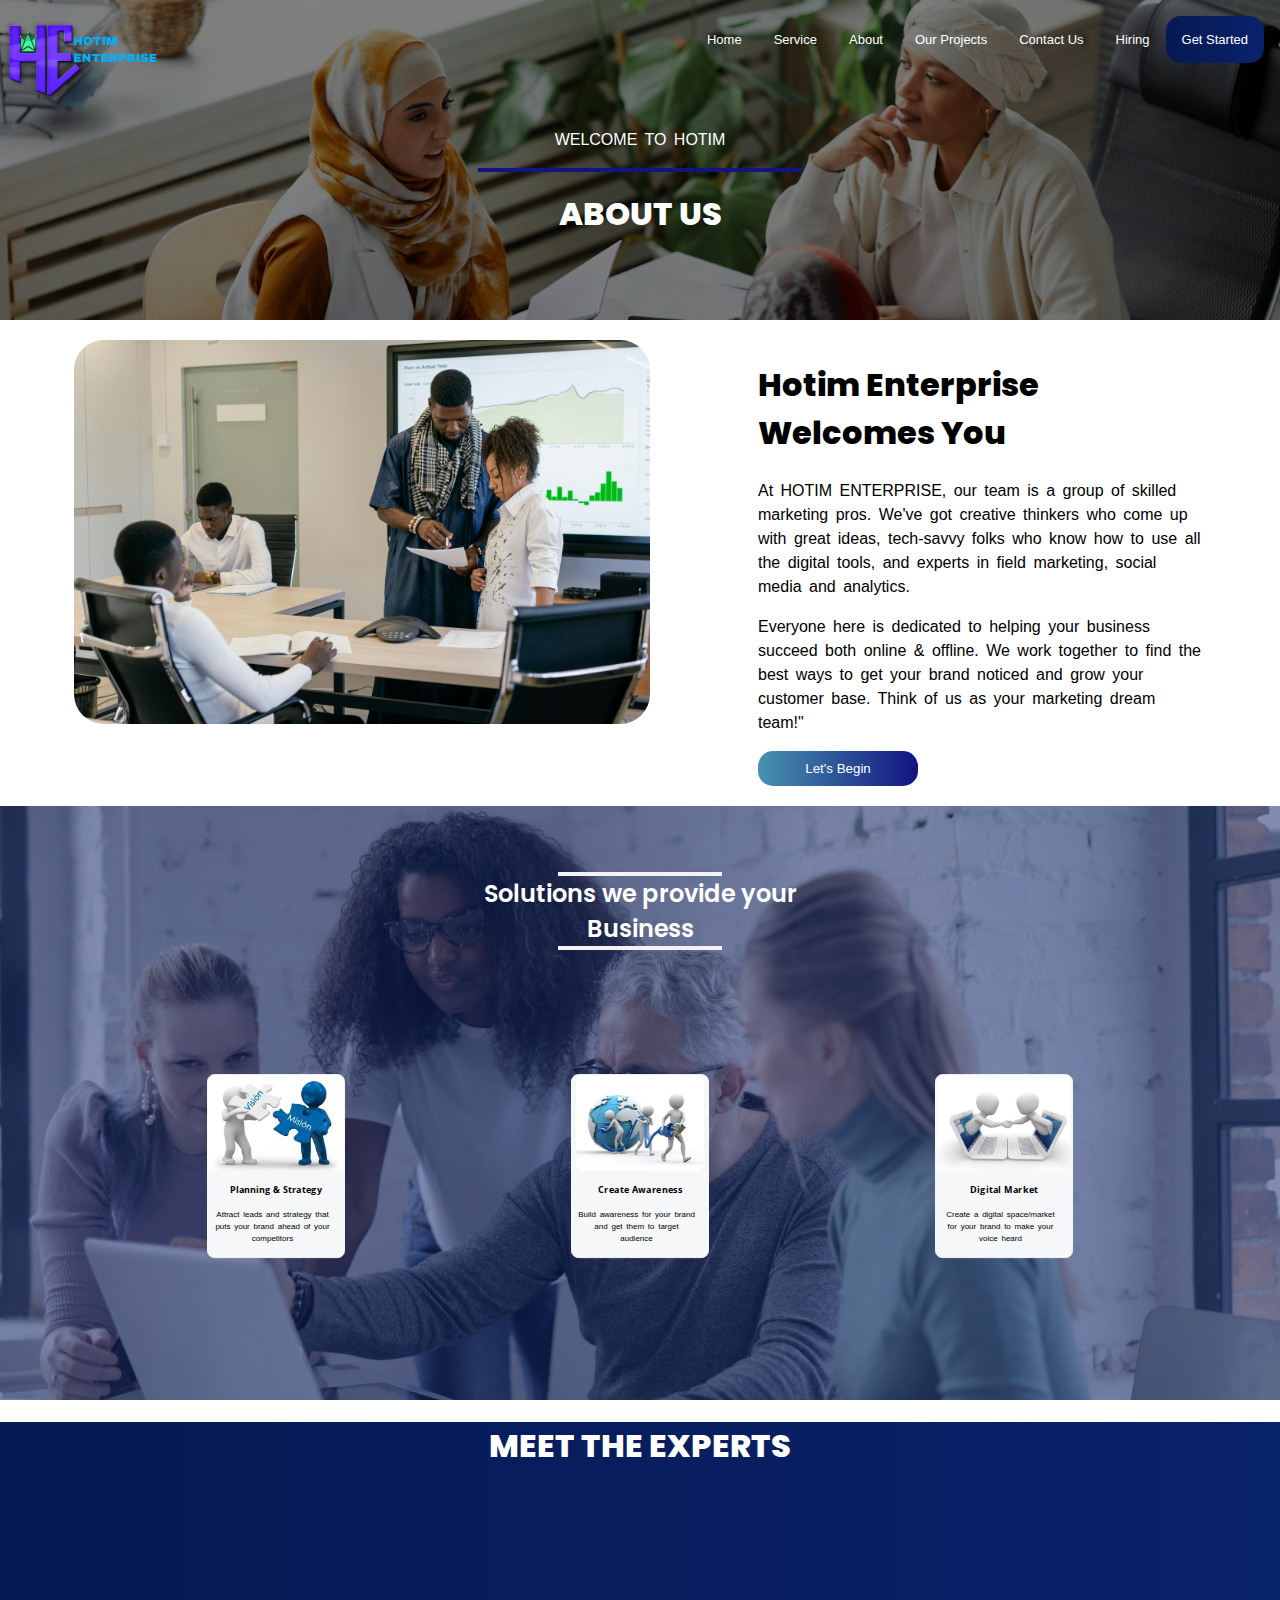
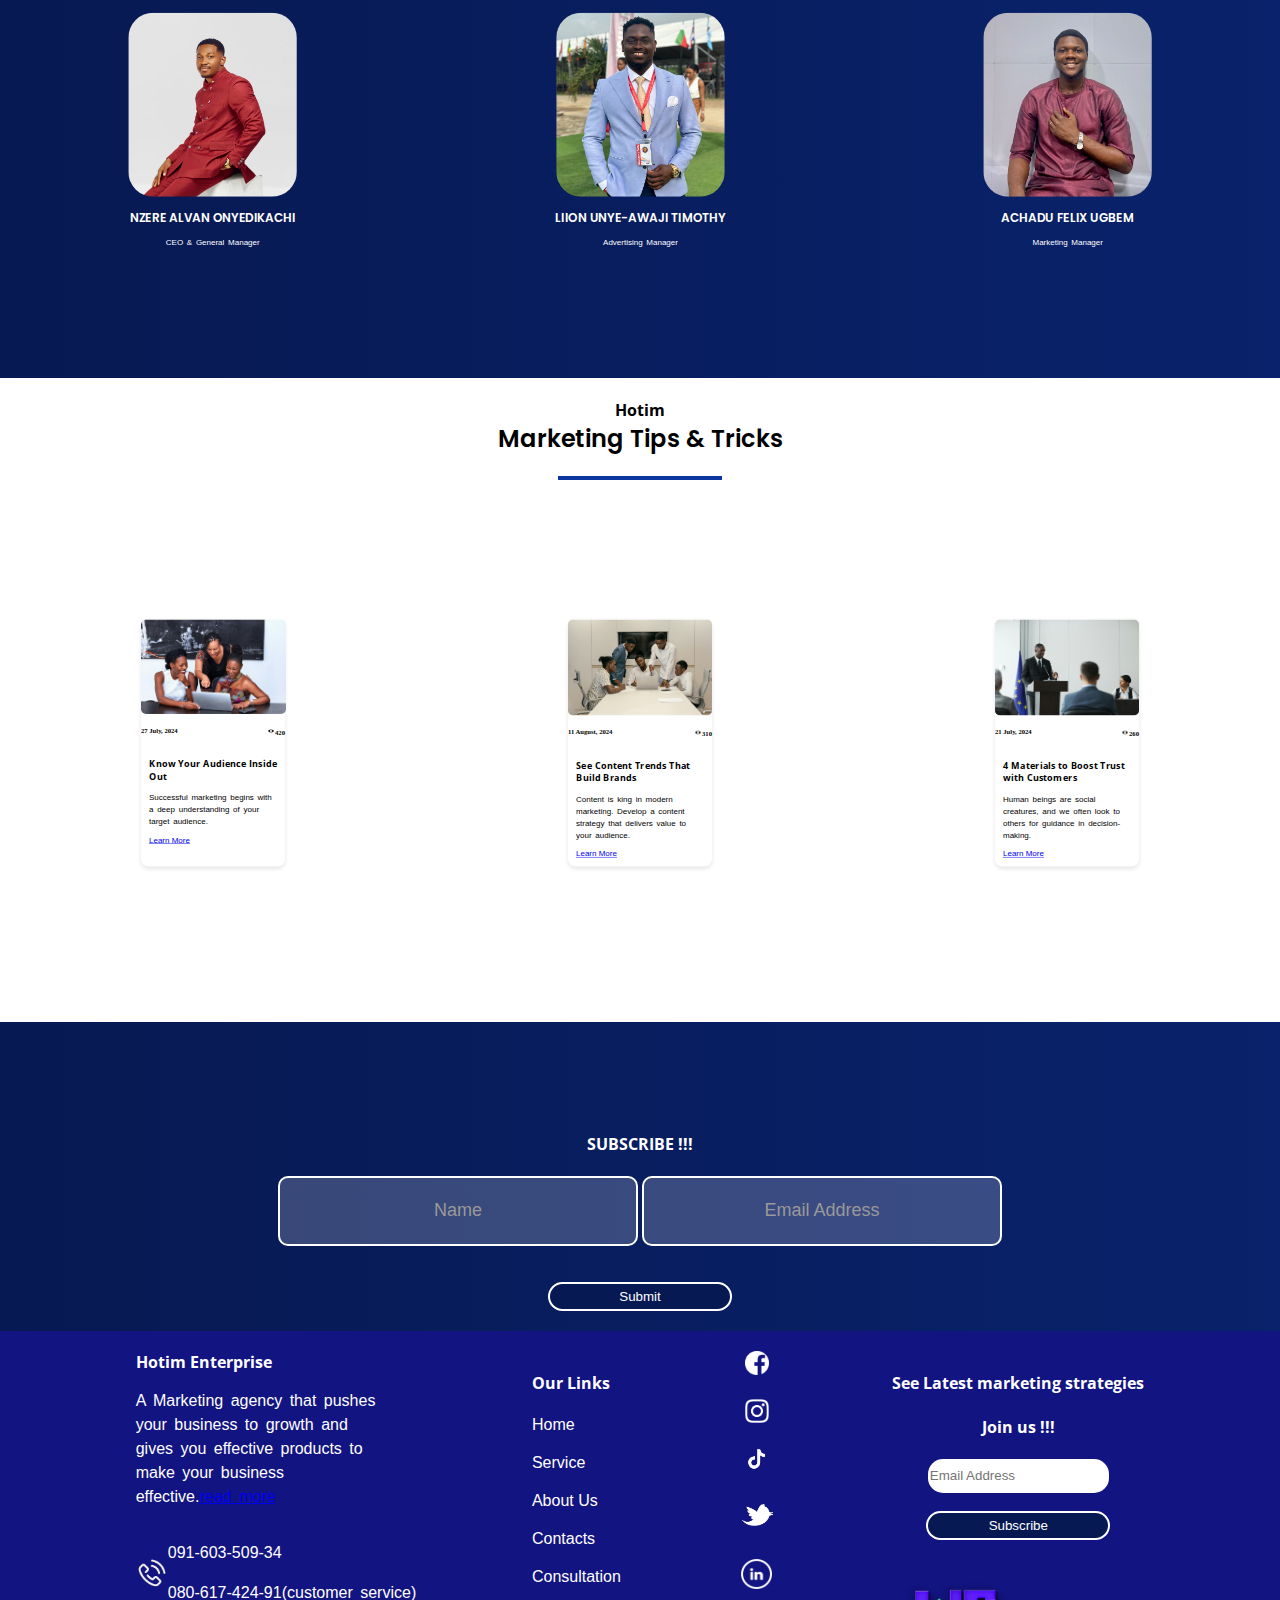
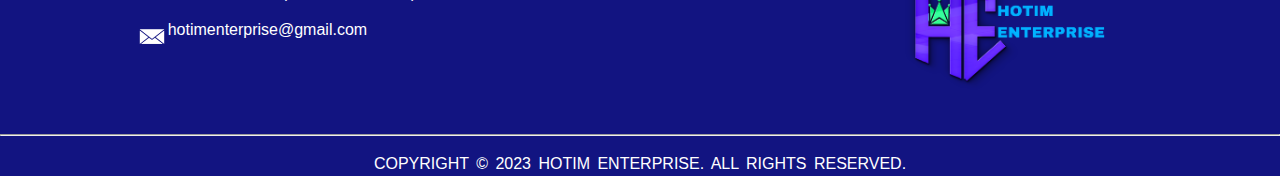
==== commit 2ee54a8f: "update staff images" ====
--- a/html/about.html
+++ b/html/about.html
@@ -1,280 +1,347 @@
-<!DOCTYPE html>
+<!doctype html>
 <html lang="en">
+
 <head>
-    <meta charset="UTF-8">
-    <meta name="viewport" content="width=device-width, initial-scale=1.0">
-    <link rel="icon" type="image/png" href="./resources/main favicon.PNG">
-    <title>About Us - Hotim Enterprise</title>
-    <link rel="stylesheet" href="../stylesheet/about.css">
-    <link rel="preconnect" href="https://fonts.gstatic.com" crossorigin>
-    <link href="https://fonts.googleapis.com/css2?family=Open+Sans:ital,wght@0,300..800;1,300..800&family=Poppins:wght@800&family=Roboto+Mono:ital,wght@0,100..700;1,100..700&display=swap" rel="stylesheet">
+  <meta charset="UTF-8" />
+  <meta name="viewport" content="width=device-width, initial-scale=1.0" />
+  <link rel="icon" type="image/png" href="./resources/main favicon.PNG" />
+  <title>About Us - Hotim Enterprise</title>
+  <link rel="stylesheet" href="../stylesheet/about.css" />
+  <link rel="preconnect" href="https://fonts.gstatic.com" crossorigin />
+  <link
+    href="https://fonts.googleapis.com/css2?family=Open+Sans:ital,wght@0,300..800;1,300..800&family=Poppins:wght@800&family=Roboto+Mono:ital,wght@0,100..700;1,100..700&display=swap"
+    rel="stylesheet" />
 
-    <script src="../javascript/about.js"></script>
-    
+  <script src="../javascript/about.js"></script>
 </head>
+
 <body>
-    <div class="top-container">
-        <div class="color-trail">
-            <div class="navbar">
-                <div class="logo-bar">
-                    <img class="logo-pics" src="../resources/hotim_logo_2.png">
-                </div>
-                <nav class="nav">
-                    <ul class="sidebar">
-                        <li onClick="hideSidebar()"><a href="#"><svg xmlns="http://www.w3.org/2000/svg" height="26px" viewBox="0 -960 960 960" width="26px" fill="#0C359E"><path d="m251.33-204.67-46.66-46.66L433.33-480 204.67-708.67l46.66-46.66L480-526.67l228.67-228.66 46.66 46.66L526.67-480l228.66 228.67-46.66 46.66L480-433.33 251.33-204.67Z"/></svg></a></li>
-                        <li><a  href="../index.html">Home</a></li>
-                        <li><a  href="../html/service.html">Service</a></li>
-                        <br>
-                        <li><a class="java" href="../html/about.html">About</a></li>
-                        <li><a  href="../html/projects.html">Our Projects</a></li>
-                        <li><a  href="../html/contact.html">Contact Us</a></li>
-                        <li><a  href="../html/hiring.html">Hiring</a></li>
-                        <br>
-                        <li><a class="main-button" href="../html/consultation.html">Get Started</a></li>
-                    </ul>
-                    <ul>
-                        <li><a class="hideOnMobile"  href="../index.html">Home</a></li>
-                        <li><a class="hideOnMobile" href="../html/service.html">Service</a></li>
-                        <li><a class="hideOnMobile" href="../html/about.html">About</a></li>
-                        <li><a class="hideOnMobile" href="../html/projects.html">Our Projects</a></li>
-                        <li><a class="hideOnMobile" href="../html/contact.html">Contact Us</a></li>
-                        <li><a class="hideOnMobile" href="../html/hiring.html">Hiring</a></li>
-                        <li><a class="hideOnMobile, main-button" href="../html/consultation.html">Get Started</a></li>
-                        <li class="menu-button" onClick=showSidebar()><a href="#"><svg xmlns="http://www.w3.org/2000/svg" height="26px" viewBox="0 -960 960 960" width="26px" fill="#6EACDA"><path d="M120-240v-66.67h720V-240H120Zm0-206.67v-66.66h720v66.66H120Zm0-206.66V-720h720v66.67H120Z"/></svg></a></li>
-                    </ul>
-                </nav>
-            </div>
-            <div class="top-content">
-                <p>WELCOME TO HOTIM</p>
-                <div class="horizontal-line"></div>
-                <br>
-                <div>
-                    <h1>ABOUT US</h1>
-                </div>
-            </div>
-        </div>
-    </div> 
-    <div class="second-container">
-        <div class="sect-img">
-            <img class="about-img" src="../resources/about us img.jpg" alt="aboutus img">
-        </div>
-        <div class="second-content">
-            <h1>Hotim Enterprise Welcomes You</h1>
-            <p>At HOTIM ENTERPRISE, our team is a group of skilled  marketing pros. We've got creative thinkers who come up with great ideas, tech-savvy folks who know how to use all the digital tools, and experts in field marketing, social media and analytics.</p>
-            <p>Everyone here is dedicated to helping your business succeed both online & offline. We work together to find the best ways to get your brand noticed and grow your customer base. Think of us as your  marketing dream team!"</p>
-            <a href="../html/consultation.html"><button class="consultaion-1-2">Let's Begin</button></a>
-        </div>
-    </div>
-    <div class="third-container">
-        <div class="second-color-trial">
-            <div class="thrid-content">
-                <div class="thrid-content-1">
-                    <div class="horizontal-line-1"></div>
-                    <h2>Solutions we provide your </h2>
-                    <h2>Business</h2>
-                    <div class="horizontal-line-1"></div>
-                </div>
-                <div class="thrid-content-2">
-                    <div class="thrid-content-2-1"  id="animatedBox1">
-                        <img class="thrid-img" src="../resources/plan & strategy.jpg">
-                        <h3>Planning & Strategy</h3>
-                        <P>Attract leads and strategy that puts your brand ahead of your competitors</P>
-                    </div>
-                    <div class="thrid-content-2-1"  id="animatedBox2">
-                        <img class="thrid-img" src="../resources/creating awareness.jpg">
-                        <h3>Create Awareness</h3>
-                        <p>Build awareness for your brand and get them to target audience</p>
-                    </div>
-                    <div class="thrid-content-2-1"  id="animatedBox3">
-                        <img class="thrid-img" src="../resources/Benefits of hiring web design agency in Sydney.jpg">
-                        <h3>Digital Market</h3>
-                        <p>Create a digital space/market for your brand to make your voice heard</p>
-                    </div>
-                </div>
-            </div>
-        </div>
-    </div>
-    <div class="staff-container">
+  <div class="top-container">
+    <div class="color-trail">
+      <div class="navbar">
+        <div class="logo-bar">
+          <img class="logo-pics" src="../resources/hotim_logo_2.png" />
+        </div>
+        <nav class="nav">
+          <ul class="sidebar">
+            <li onClick="hideSidebar()">
+              <a href="#"><svg xmlns="http://www.w3.org/2000/svg" height="26px" viewBox="0 -960 960 960" width="26px"
+                  fill="#0C359E">
+                  <path
+                    d="m251.33-204.67-46.66-46.66L433.33-480 204.67-708.67l46.66-46.66L480-526.67l228.67-228.66 46.66 46.66L526.67-480l228.66 228.67-46.66 46.66L480-433.33 251.33-204.67Z" />
+                </svg></a>
+            </li>
+            <li><a href="../index.html">Home</a></li>
+            <li><a href="../html/service.html">Service</a></li>
+            <br />
+            <li><a class="java" href="../html/about.html">About</a></li>
+            <li><a href="../html/projects.html">Our Projects</a></li>
+            <li><a href="../html/contact.html">Contact Us</a></li>
+            <li><a href="../html/hiring.html">Hiring</a></li>
+            <br />
+            <li>
+              <a class="main-button" href="../html/consultation.html">Get Started</a>
+            </li>
+          </ul>
+          <ul>
+            <li><a class="hideOnMobile" href="../index.html">Home</a></li>
+            <li>
+              <a class="hideOnMobile" href="../html/service.html">Service</a>
+            </li>
+            <li>
+              <a class="hideOnMobile" href="../html/about.html">About</a>
+            </li>
+            <li>
+              <a class="hideOnMobile" href="../html/projects.html">Our Projects</a>
+            </li>
+            <li>
+              <a class="hideOnMobile" href="../html/contact.html">Contact Us</a>
+            </li>
+            <li>
+              <a class="hideOnMobile" href="../html/hiring.html">Hiring</a>
+            </li>
+            <li>
+              <a class="hideOnMobile, main-button" href="../html/consultation.html">Get Started</a>
+            </li>
+            <li class="menu-button" onClick="showSidebar()">
+              <a href="#"><svg xmlns="http://www.w3.org/2000/svg" height="26px" viewBox="0 -960 960 960" width="26px"
+                  fill="#6EACDA">
+                  <path d="M120-240v-66.67h720V-240H120Zm0-206.67v-66.66h720v66.66H120Zm0-206.66V-720h720v66.67H120Z" />
+                </svg></a>
+            </li>
+          </ul>
+        </nav>
+      </div>
+      <div class="top-content">
+        <p>WELCOME TO HOTIM</p>
+        <div class="horizontal-line"></div>
+        <br />
         <div>
-            <h1>MEET THE EXPERTS</h1>
-        </div>
-        <div class="staff-container-1" id="boxAni1">
-            <div class="staff-content">
-                <img class="staffs" src="../resources/staffs/Alvan CEO.JPG" alt="CEO">
-                <h2>NZERE ALVAN ONYEDIKACHI</h2>
-                <p>CEO & General Manager</p>
-            </div>
-            <div class="staff-content" id="boxAni2">
-                <img class="staffs" src="../resources/staffs/Ben advert manager.jpeg">
-                <h2>LIION UNYE-AWAJI TIMOTHY</h2>
-                <p>Advertising Manager</p>
-            </div>
-            <div class="staff-content" id="boxAni3">
-                <img class="staffs" src="../resources/staffs/Felix Marketing manager.JPEG">
-                <h2>ACHADU FELIX UGBEM</h2>
-                <p>Marketing Manager</p>
-            </div>
-        </div>
-    </div>
-            <!-- Marketing tips container-->
-            <div class="fifth-container">
-                <div class="fifth-contents">
-                    <h4 class="blue">Hotim</h4>
-                    <h2>Marketing Tips & Tricks</h2>
-                    <div class="horizontal-line5"></div>
-                </div>
-                <div class="fifth-content-1">
-                    <div class="fifth-content2">
-                        <img class="marketng-pics1" src="../resources/marketing pics/market pics 3.jpg" alt="market-pics">
-                        <div class="market-docs">
-                            <h5>27 July, 2024</h5>
-                            <div>
-                                <h5><img class="vector-eye" src="../resources/vector eye.png">420</h5>
-                            </div>
-                        </div>
-                        <div class="fifth-text">
-                            <h3>
-                                Know Your Audience Inside Out
-                            </h3>
-                            <p>Successful marketing begins with a deep understanding of your target audience.</p>
-                            <a href="../html/content.html">Learn More</a>
-                            <!-- add link to image -->
-                        </div>
-                    </div>
-                    <div class="fifth-content2">
-                        <img class="marketng-pics" src="../resources/marketing pics/market pics 2.jpg" alt="market-pics">
-                        <div class="market-docs">
-                            <h5>11 August, 2024</h5>
-                            <div>
-                                <h5><img class="vector-eye" src="../resources/vector eye.png">310</h5>
-                            </div>
-                        </div>
-                        <div class="fifth-text">
-                            <h3>
-                                 See Content Trends That Build Brands
-                            </h3>
-                            <p>Content is king in modern marketing. Develop a content strategy that delivers value to your audience.</p>
-                            <a href="../html/marketingtip.html">Learn More</a>
-                            <!-- add link to image -->
-                        </div>
-                    </div>
-                    <div class="fifth-content2">
-                        <img class="marketng-pics" src="../resources/marketing pics/market pics1.jpg" alt="market-pics">
-                        <div class="market-docs">
-                            <h5>21 July, 2024</h5>
-                            <div>
-                                <h5><img class="vector-eye" src="../resources/vector eye.png">260</h5>
-                            </div>
-                        </div>
-                        <div class="fifth-text">
-                            <h3>4 Materials to  Boost Trust with Customers</h3>
-                            <p>Human beings are social creatures, and we often look to others for guidance in decision-making. </p>
-                            <a href="../html/marketingtricks.html">Learn More</a>
-                            <!-- add link to image -->
-                        </div>
-                    </div>
-                </div>
-              </div>
-              <div class="subscribe">
-                <form>
-                    <h1 class="h1-s">See Latest Marketing Strategies</h1>
-                    <h4> SUBSCRIBE !!!</h4>
-                    <div class="input-container input">
-                        <form action="subscribed.php" method="post">
-                            <input  type="text" id="name_user" name="name_user" placeholder="Name" required>
-                            <input  type="text" id="email" name="email" placeholder="Email Address" required>
-                        </form>
-                    </div>
-                   <br><br>
-                    <input class="submit-btn" type="submit" value="Submit">
-                </form>
-              </div>
-                          <!-- FOOTER -->
-                          <div class="footer">
-                            <div class="footer-1">
-                                <div class="1">
-                                    <div class="footer-section-1">
-                                        <div class="logo-name">
-                                            <h4>Hotim Enterprise</h4>
-                                        </div>
-                                    </div>
-                                    <div class="footer-section-1-2">
-                                        <p>
-                                            A Marketing agency that pushes your business to growth and gives you effective products to make your business effective.<a href="../html/about.html">read more</a>
-                                        </p>
-                                    </div>
-                                    <div class="footer-section-1-2-1">
-                                        <div>
-                                            <img class="footer-img-1" src="../resources/call.png">
-                                        </div>
-                                        <div class="number">
-                                            <p><a href="tel:+2349160350934">091-603-509-34</a></p>
-                                            <p><a href="tel:+2348061742491">080-617-424-91(customer service)</a></p>
-                                        </div>
-                                    </div>
-                                    <div class="footer-section-1-2-1">
-                                        <div>
-                                            <img class="footer-img" src="../resources/mail.png">
-                                        </div>
-                                        <div>
-                                            <a>hotimenterprise@gmail.com</a>
-                                        </div>
-                                    </div>
-                                </div>
-                                <div class="footer-section-2">
-                                    <div>
-                                        <h4>Our Links</h4>
-                                    </div>
-                                    <div class="flex-items">
-                                        <a href="../index.html">Home</a>
-                                    </div>
-                                    <div class="flex-items">
-                                        <a href="../html/service.html">Service</a>
-                                    </div>
-                                    <div class="flex-items">
-                                        <a href="../html/about.html">About Us</a>
-                                    </div>
-                                    <div class="flex-items">
-                                        <a href="../html/contact.html">Contacts</a>
-                                    </div>
-                                    <div class="flex-items">
-                                        <a href="../html/consultation.html">Consultation</a>
-                                    </div>
-                                </div>
-                                <div class="visit">
-                                    <div class="flex-image">
-                                        <a href="https://www.facebook.com/share/kqNHHCkPYqbkyhMx/?mibextid=LQQJ4d"><img class="facebook" src="../resources/social media/facebook.png"></a>
-                                    </div>
-                                    <div class="flex-image">
-                                        <a href="https://www.instagram.com/hotimenterprise?igsh=aGk0dDZidGt0NGF3&utm_source=qr"><img class="facebook"  src="../resources/social media/instagram.png"></a>
-                                    </div>
-                                    <div class="flex-image">
-                                        <a href="https://www.tiktok.com/@hotimenterprise?_r=1&_d=e951f7ggdi913l&sec_uid=MS4wLjABAAAA4OiKrLRwbGzqEUMMsUjnvNgywLPWpqri1-1Sis4jhdjRVxZEygw0OdzhuO6QFYQu&share_author_id=7351327637140964357&sharer_language=en&source=h5_m&u_code=eda9f68c9ild9k&ug_btm=b8727,b0&sec_user_id=MS4wLjABAAAA4OiKrLRwbGzqEUMMsUjnvNgywLPWpqri1-1Sis4jhdjRVxZEygw0OdzhuO6QFYQu&utm_source=whatsapp&social_share_type=5&utm_campaign=client_share&utm_medium=ios&tt_from=whatsapp&user_id=7351327637140964357&share_link_id=7F711FF2-873B-4686-B3D3-D52B8C077673&share_app_id=1233"><img class="facebook"  src="../resources/social media/tik tok.png"></a>
-                                    </div>
-                                    <div class="flex-image">
-                                        <a><img class="twitter" src="../resources/social media/twitter.png"></a>
-                                    </div>
-                                    <div class="flex-image">
-                                        <a href="https://www.linkedin.com/company/hotim-enterprise/"><img class="linkedln" src="../resources/social media/linkedln.png"></a>
-                                    </div>
-                                </div>
-                                <div class="form">
-                                    <form action="subscribed.php" method="post">
-                                        <h4>See Latest marketing strategies</h4>
-                                        <h4> Join us !!!</h4>
-                                        <input class="email-address" type="text" id="userInput" name="userInput" placeholder="Email Address"><br><br>
-                                        <input class="submit-btn" type="submit" value="Subscribe">
-                                    </form>
-                                    <br>
-                                    <div class="logos">
-                                        <img class="logo-pics1" src="../resources/hotim_logo_2.png">
-                                    </div>
-                                </div>
-                            </div>
-                            <div class="copyright">
-                                <hr>
-                                <p>COPYRIGHT © 2023 HOTIM ENTERPRISE. ALL RIGHTS RESERVED.</p>
-                            </div>
-                         </div>
+          <h1>ABOUT US</h1>
+        </div>
+      </div>
+    </div>
+  </div>
+  <div class="second-container">
+    <div class="sect-img">
+      <img class="about-img" src="../resources/about us img.jpg" alt="aboutus img" />
+    </div>
+    <div class="second-content">
+      <h1>Hotim Enterprise Welcomes You</h1>
+      <p>
+        At HOTIM ENTERPRISE, our team is a group of skilled marketing pros.
+        We've got creative thinkers who come up with great ideas, tech-savvy
+        folks who know how to use all the digital tools, and experts in field
+        marketing, social media and analytics.
+      </p>
+      <p>
+        Everyone here is dedicated to helping your business succeed both
+        online & offline. We work together to find the best ways to get your
+        brand noticed and grow your customer base. Think of us as your
+        marketing dream team!"
+      </p>
+      <a href="../html/consultation.html"><button class="consultaion-1-2">Let's Begin</button></a>
+    </div>
+  </div>
+  <div class="third-container">
+    <div class="second-color-trial">
+      <div class="thrid-content">
+        <div class="thrid-content-1">
+          <div class="horizontal-line-1"></div>
+          <h2>Solutions we provide your</h2>
+          <h2>Business</h2>
+          <div class="horizontal-line-1"></div>
+        </div>
+        <div class="thrid-content-2">
+          <div class="thrid-content-2-1" id="animatedBox1">
+            <img class="thrid-img" src="../resources/plan & strategy.jpg" />
+            <h3>Planning & Strategy</h3>
+            <p>
+              Attract leads and strategy that puts your brand ahead of your
+              competitors
+            </p>
+          </div>
+          <div class="thrid-content-2-1" id="animatedBox2">
+            <img class="thrid-img" src="../resources/creating awareness.jpg" />
+            <h3>Create Awareness</h3>
+            <p>
+              Build awareness for your brand and get them to target audience
+            </p>
+          </div>
+          <div class="thrid-content-2-1" id="animatedBox3">
+            <img class="thrid-img" src="../resources/Benefits of hiring web design agency in Sydney.jpg" />
+            <h3>Digital Market</h3>
+            <p>
+              Create a digital space/market for your brand to make your voice
+              heard
+            </p>
+          </div>
+        </div>
+      </div>
+    </div>
+  </div>
+  <div class="staff-container">
+    <div>
+      <h1>MEET THE EXPERTS</h1>
+    </div>
+    <div class="staff-container-1" id="boxAni1">
+      <div class="staff-content">
+        <img class="staffs" src="../resources/staffs/alvan.jpg" alt="CEO" />
+        <h2>NZERE ALVAN ONYEDIKACHI</h2>
+        <p>CEO & General Manager</p>
+      </div>
+      <div class="staff-content" id="boxAni2">
+        <img class="staffs" src="../resources/staffs/ben.jpeg" />
+        <h2>LIION UNYE-AWAJI TIMOTHY</h2>
+        <p>Advertising Manager</p>
+      </div>
+      <div class="staff-content" id="boxAni3">
+        <img class="staffs" src="../resources/staffs/felix.jpeg" />
+        <h2>ACHADU FELIX UGBEM</h2>
+        <p>Marketing Manager</p>
+      </div>
+    </div>
+  </div>
+  <!-- Marketing tips container-->
+  <div class="fifth-container">
+    <div class="fifth-contents">
+      <h4 class="blue">Hotim</h4>
+      <h2>Marketing Tips & Tricks</h2>
+      <div class="horizontal-line5"></div>
+    </div>
+    <div class="fifth-content-1">
+      <div class="fifth-content2">
+        <img class="marketng-pics1" src="../resources/marketing pics/market pics 3.jpg" alt="market-pics" />
+        <div class="market-docs">
+          <h5>27 July, 2024</h5>
+          <div>
+            <h5>
+              <img class="vector-eye" src="../resources/vector eye.png" />420
+            </h5>
+          </div>
+        </div>
+        <div class="fifth-text">
+          <h3>Know Your Audience Inside Out</h3>
+          <p>
+            Successful marketing begins with a deep understanding of your
+            target audience.
+          </p>
+          <a href="../html/content.html">Learn More</a>
+          <!-- add link to image -->
+        </div>
+      </div>
+      <div class="fifth-content2">
+        <img class="marketng-pics" src="../resources/marketing pics/market pics 2.jpg" alt="market-pics" />
+        <div class="market-docs">
+          <h5>11 August, 2024</h5>
+          <div>
+            <h5>
+              <img class="vector-eye" src="../resources/vector eye.png" />310
+            </h5>
+          </div>
+        </div>
+        <div class="fifth-text">
+          <h3>See Content Trends That Build Brands</h3>
+          <p>
+            Content is king in modern marketing. Develop a content strategy
+            that delivers value to your audience.
+          </p>
+          <a href="../html/marketingtip.html">Learn More</a>
+          <!-- add link to image -->
+        </div>
+      </div>
+      <div class="fifth-content2">
+        <img class="marketng-pics" src="../resources/marketing pics/market pics1.jpg" alt="market-pics" />
+        <div class="market-docs">
+          <h5>21 July, 2024</h5>
+          <div>
+            <h5>
+              <img class="vector-eye" src="../resources/vector eye.png" />260
+            </h5>
+          </div>
+        </div>
+        <div class="fifth-text">
+          <h3>4 Materials to Boost Trust with Customers</h3>
+          <p>
+            Human beings are social creatures, and we often look to others for
+            guidance in decision-making.
+          </p>
+          <a href="../html/marketingtricks.html">Learn More</a>
+          <!-- add link to image -->
+        </div>
+      </div>
+    </div>
+  </div>
+  <div class="subscribe">
+    <form>
+      <h1 class="h1-s">See Latest Marketing Strategies</h1>
+      <h4>SUBSCRIBE !!!</h4>
+      <div class="input-container input">
+        <form action="subscribed.php" method="post">
+          <input type="text" id="name_user" name="name_user" placeholder="Name" required />
+          <input type="text" id="email" name="email" placeholder="Email Address" required />
+        </form>
+      </div>
+      <br /><br />
+      <input class="submit-btn" type="submit" value="Submit" />
+    </form>
+  </div>
+  <!-- FOOTER -->
+  <div class="footer">
+    <div class="footer-1">
+      <div class="1">
+        <div class="footer-section-1">
+          <div class="logo-name">
+            <h4>Hotim Enterprise</h4>
+          </div>
+        </div>
+        <div class="footer-section-1-2">
+          <p>
+            A Marketing agency that pushes your business to growth and gives
+            you effective products to make your business effective.<a href="../html/about.html">read more</a>
+          </p>
+        </div>
+        <div class="footer-section-1-2-1">
+          <div>
+            <img class="footer-img-1" src="../resources/call.png" />
+          </div>
+          <div class="number">
+            <p><a href="tel:+2349160350934">091-603-509-34</a></p>
+            <p>
+              <a href="tel:+2348061742491">080-617-424-91(customer service)</a>
+            </p>
+          </div>
+        </div>
+        <div class="footer-section-1-2-1">
+          <div>
+            <img class="footer-img" src="../resources/mail.png" />
+          </div>
+          <div>
+            <a>hotimenterprise@gmail.com</a>
+          </div>
+        </div>
+      </div>
+      <div class="footer-section-2">
+        <div>
+          <h4>Our Links</h4>
+        </div>
+        <div class="flex-items">
+          <a href="../index.html">Home</a>
+        </div>
+        <div class="flex-items">
+          <a href="../html/service.html">Service</a>
+        </div>
+        <div class="flex-items">
+          <a href="../html/about.html">About Us</a>
+        </div>
+        <div class="flex-items">
+          <a href="../html/contact.html">Contacts</a>
+        </div>
+        <div class="flex-items">
+          <a href="../html/consultation.html">Consultation</a>
+        </div>
+      </div>
+      <div class="visit">
+        <div class="flex-image">
+          <a href="https://www.facebook.com/share/kqNHHCkPYqbkyhMx/?mibextid=LQQJ4d"><img class="facebook"
+              src="../resources/social media/facebook.png" /></a>
+        </div>
+        <div class="flex-image">
+          <a href="https://www.instagram.com/hotimenterprise?igsh=aGk0dDZidGt0NGF3&utm_source=qr"><img class="facebook"
+              src="../resources/social media/instagram.png" /></a>
+        </div>
+        <div class="flex-image">
+          <a
+            href="https://www.tiktok.com/@hotimenterprise?_r=1&_d=e951f7ggdi913l&sec_uid=MS4wLjABAAAA4OiKrLRwbGzqEUMMsUjnvNgywLPWpqri1-1Sis4jhdjRVxZEygw0OdzhuO6QFYQu&share_author_id=7351327637140964357&sharer_language=en&source=h5_m&u_code=eda9f68c9ild9k&ug_btm=b8727,b0&sec_user_id=MS4wLjABAAAA4OiKrLRwbGzqEUMMsUjnvNgywLPWpqri1-1Sis4jhdjRVxZEygw0OdzhuO6QFYQu&utm_source=whatsapp&social_share_type=5&utm_campaign=client_share&utm_medium=ios&tt_from=whatsapp&user_id=7351327637140964357&share_link_id=7F711FF2-873B-4686-B3D3-D52B8C077673&share_app_id=1233"><img
+              class="facebook" src="../resources/social media/tik tok.png" /></a>
+        </div>
+        <div class="flex-image">
+          <a><img class="twitter" src="../resources/social media/twitter.png" /></a>
+        </div>
+        <div class="flex-image">
+          <a href="https://www.linkedin.com/company/hotim-enterprise/"><img class="linkedln"
+              src="../resources/social media/linkedln.png" /></a>
+        </div>
+      </div>
+      <div class="form">
+        <form action="subscribed.php" method="post">
+          <h4>See Latest marketing strategies</h4>
+          <h4>Join us !!!</h4>
+          <input class="email-address" type="text" id="userInput" name="userInput"
+            placeholder="Email Address" /><br /><br />
+          <input class="submit-btn" type="submit" value="Subscribe" />
+        </form>
+        <br />
+        <div class="logos">
+          <img class="logo-pics1" src="../resources/hotim_logo_2.png" />
+        </div>
+      </div>
+    </div>
+    <div class="copyright">
+      <hr />
+      <p>COPYRIGHT © 2023 HOTIM ENTERPRISE. ALL RIGHTS RESERVED.</p>
+    </div>
+  </div>
 </body>
-</html>+
+</html>
